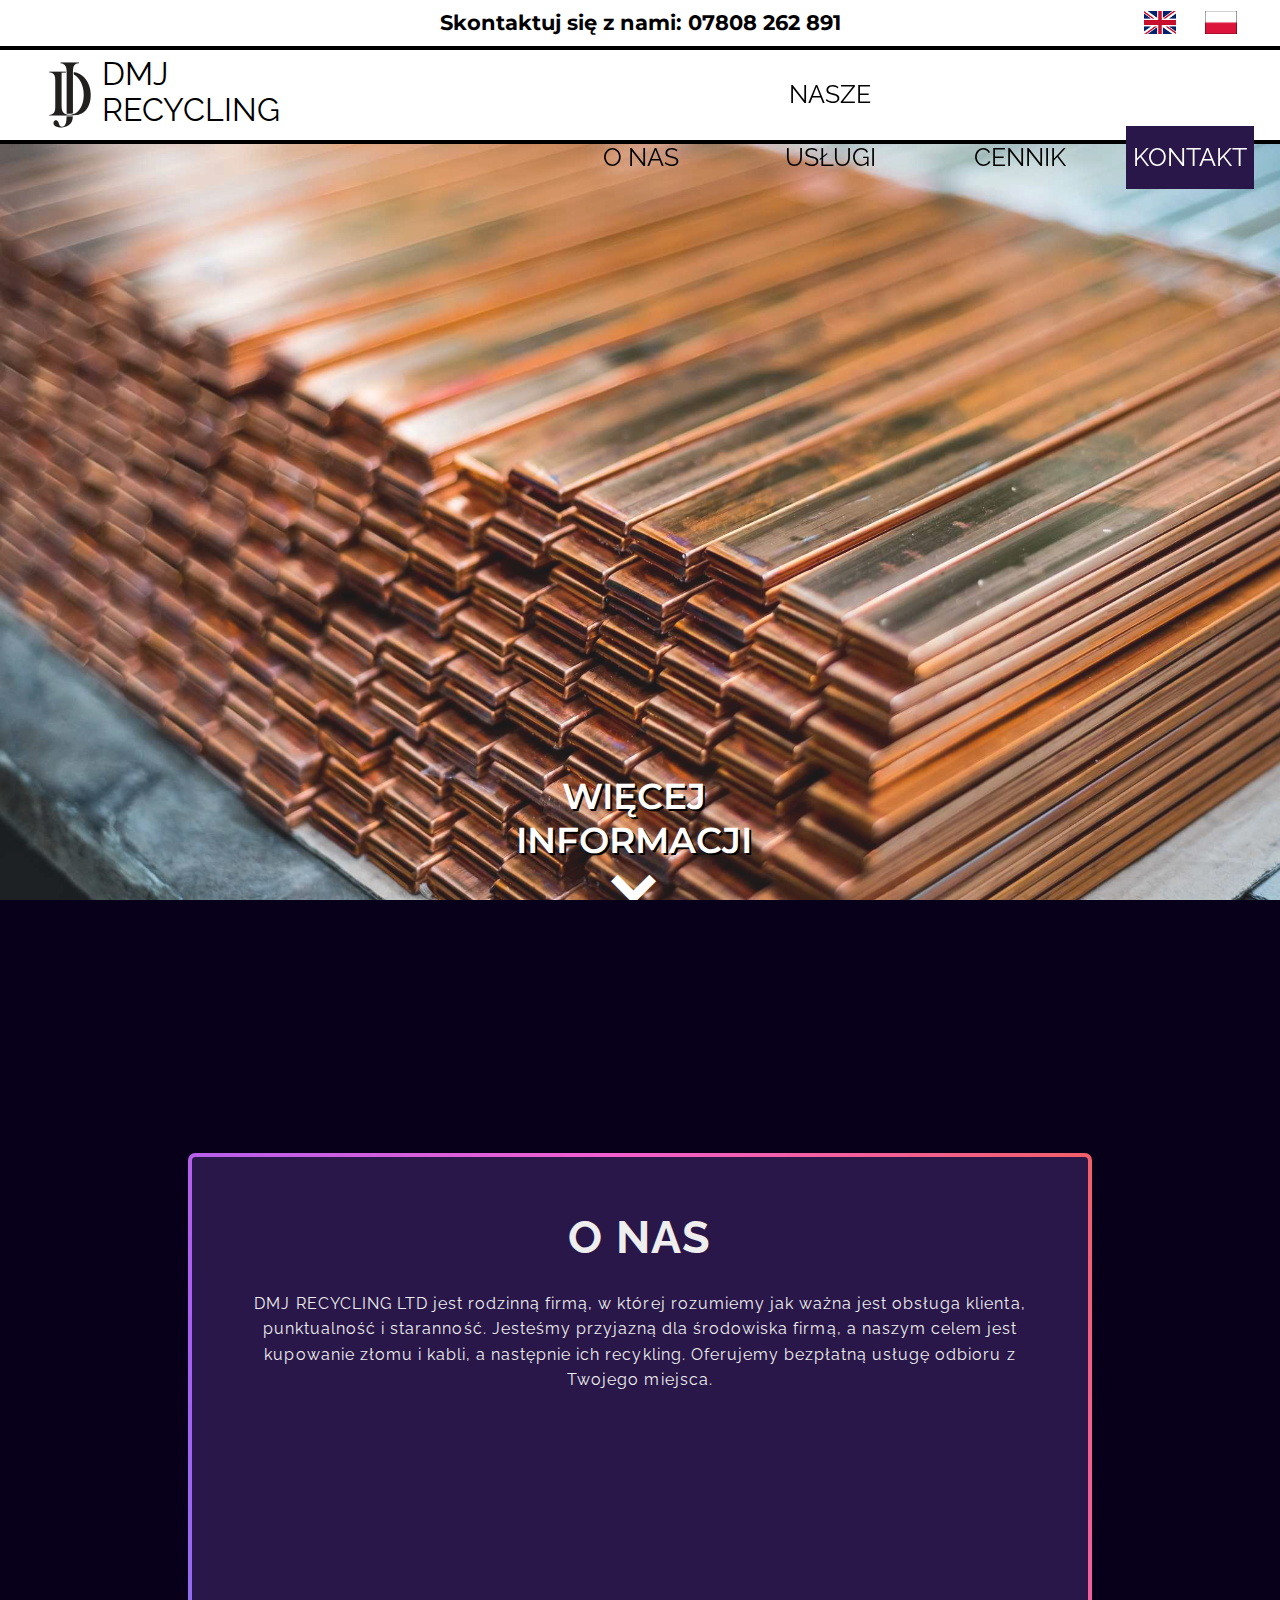
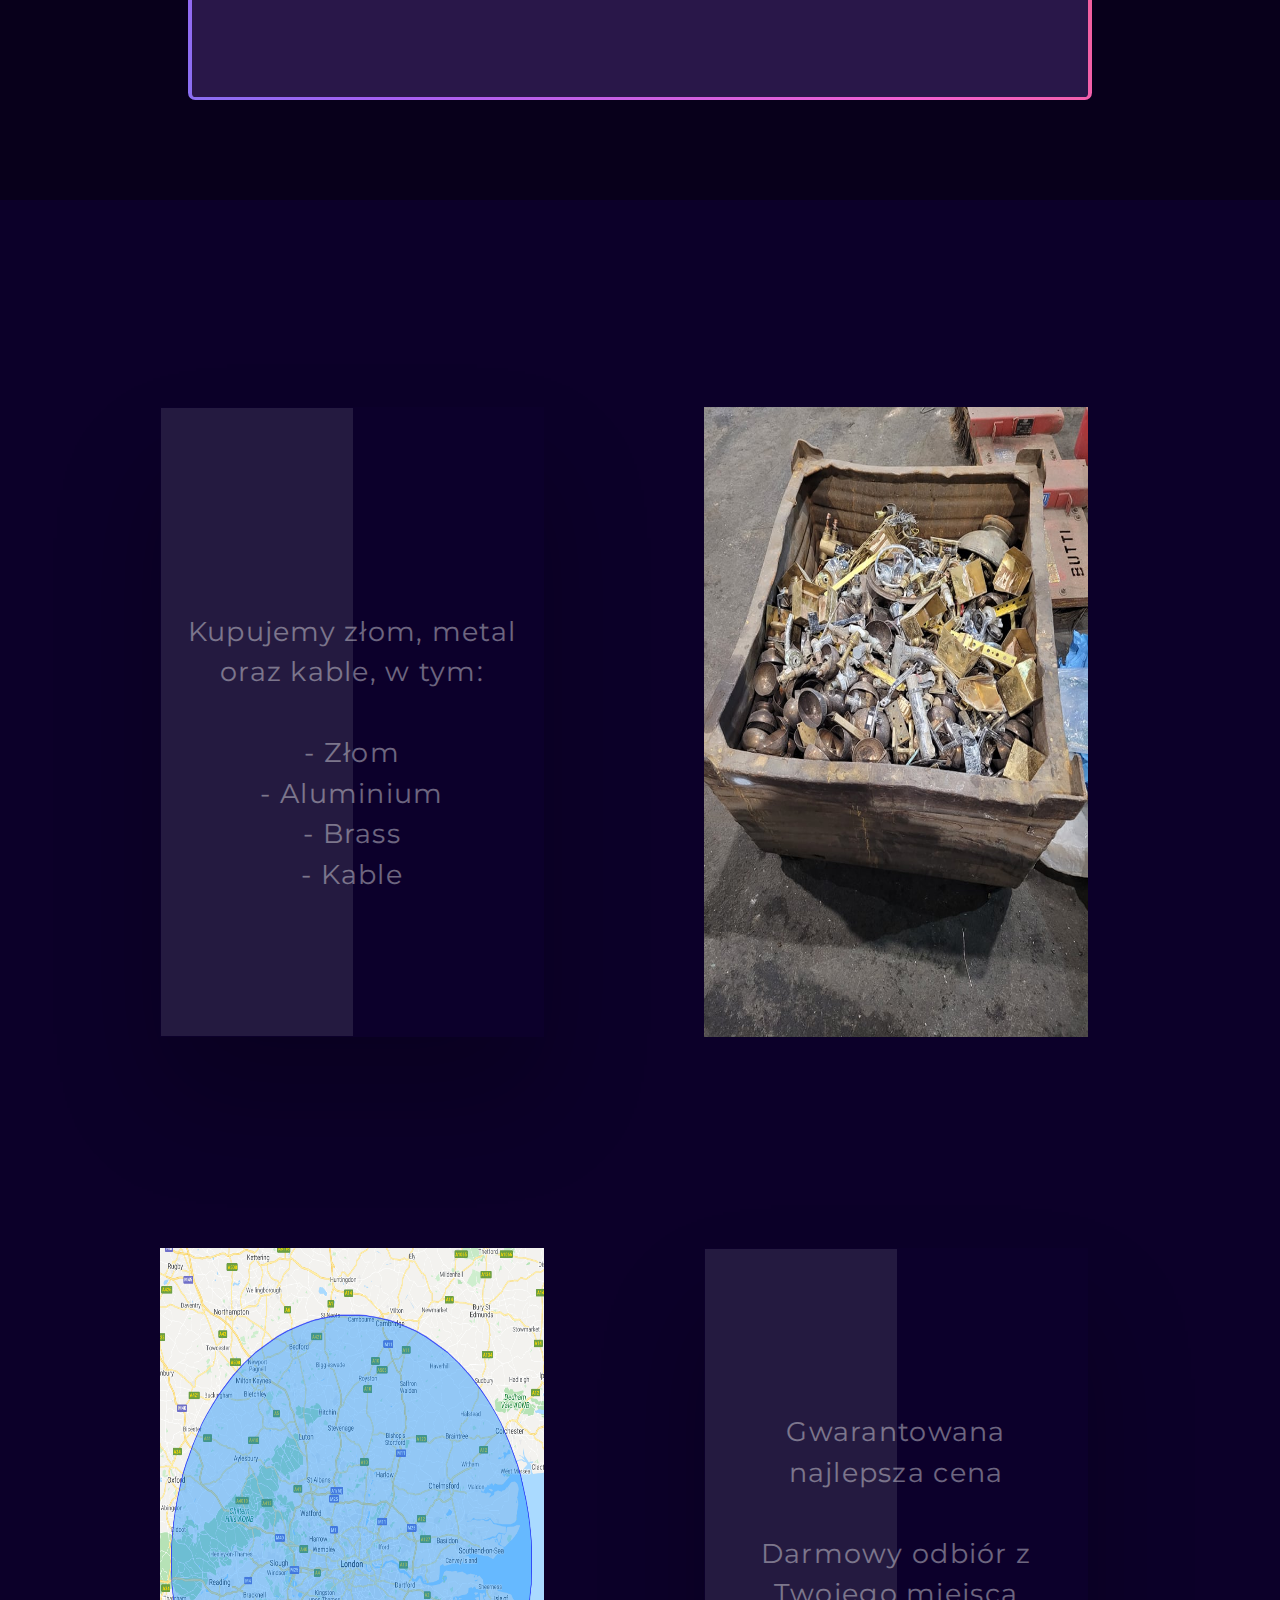
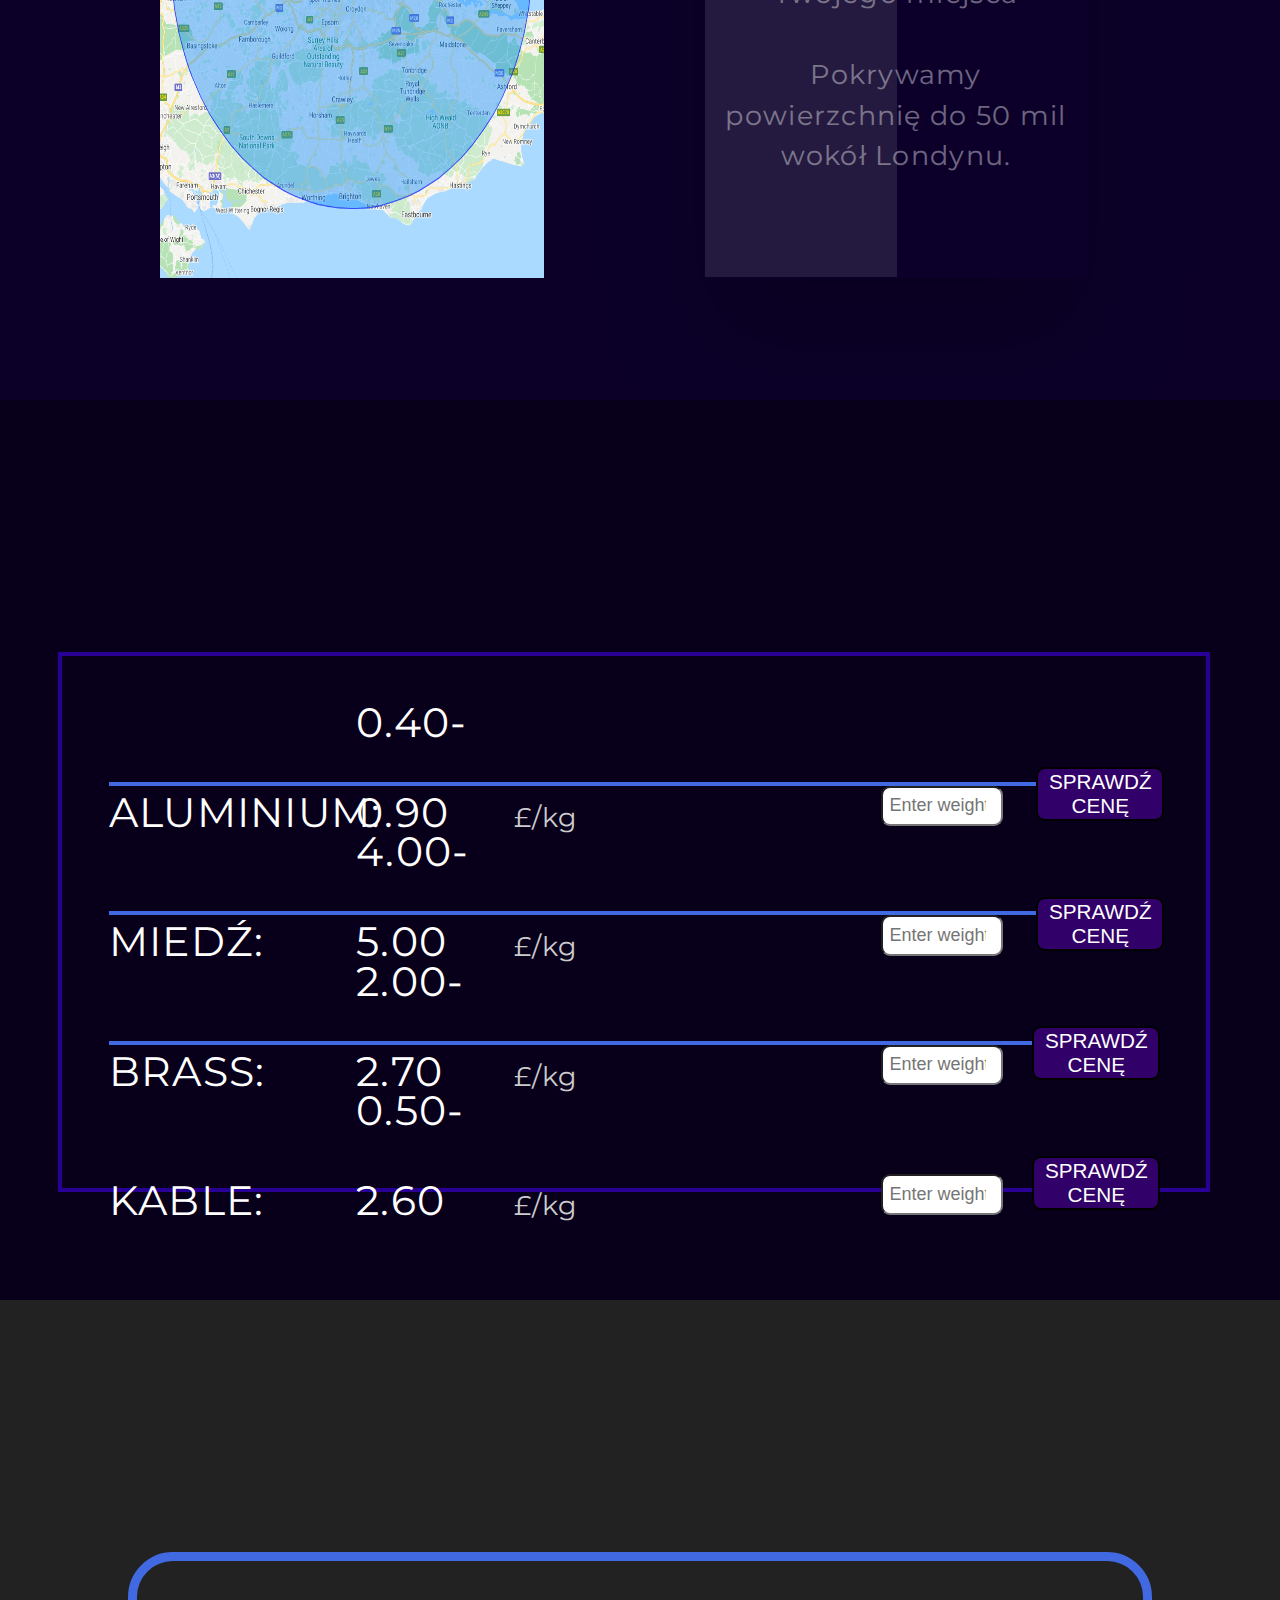
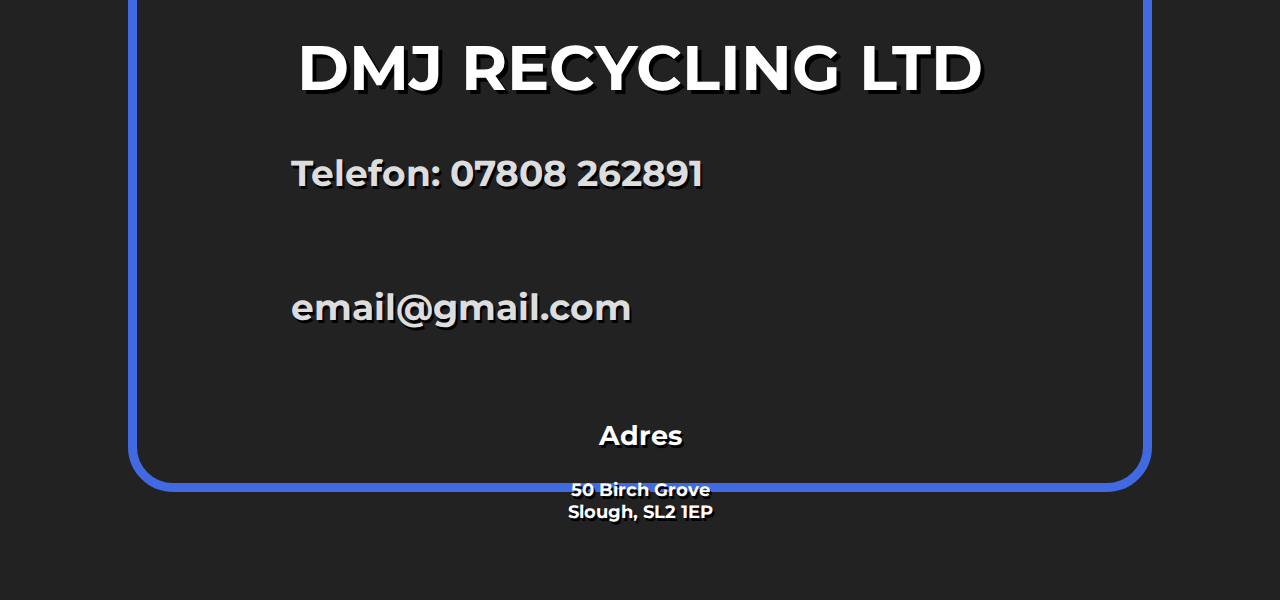
==== polish.html @ 388f0ccb "123" ====
<!DOCTYPE html>
<html lang="pl" dir="ltr">
  <head>
    <meta charset="utf-8">
    <meta content="width=device-width, initial-scale=1" name="viewport" />
    <title>DJ Scrap Metal</title>
    <link rel="stylesheet" href="css/fontello.css">
    <link rel="stylesheet" href="css/borderanimation.css">
    <link rel="stylesheet" href="css/cards.css">
    <link rel="stylesheet" href="css/navmobile.css">
    <link rel="stylesheet" href="css/style.css">
    <link rel="stylesheet" href="css/media.css">
    <link rel="preconnect" href="https://fonts.googleapis.com">
    <link rel="preconnect" href="https://fonts.gstatic.com" crossorigin>
    <link href="https://fonts.googleapis.com/css2?family=Montserrat:wght@400;500;600;700&family=Raleway:wght@600&display=swap" rel="stylesheet">
  </head>
  <body>
    <div class="bgDiv">
      <img src="img/miedz.jpg" alt="scrap">
    </div>

    <section>
      <div class="contactTop">
        <h2>
          <a href="tel:+4407808262891">Skontaktuj się z nami: 07808 262 891</a>
        </h2>
        <div class="languages">
          <img src="img/english.png" alt="english language" onclick="englishLanguage()">
          <img src="img/polish.png" alt="polish language" onclick="polishLanguage()">
        </div>
      </div>
    </section>

    <nav>
      <div class="logo" onclick="startScroll()">
        <div class="logoImage">
          <img src="img/logo.png" alt="DJ">
        </div>
        <div class="logoText logoText1">DMJ</div>
        <div class="logoText logoText2">Recycling</div>
      </div>

      <div class="navDivs">
        <div class="aboutCompanyNav" onclick="aboutCompanyScroll()">
          O nas
        </div>
        <div class="ourServicesNav" onclick="ourServicesScroll()">
          Nasze usługi
        </div>
        <div class="priceListNav" onclick="priceListScroll()">
          Cennik
        </div>
        <div class="contactNav" onclick="contactScroll()">
          Kontakt
        </div>
      </div>
    </nav>

    <div class="nav-mobile">
      <div class="logo" onclick="startScrollMobile()">
        <div class="logoImage">
          <img src="img/logo.png" alt="DJ">
        </div>
        <div class="logoText logoText1">DMJ</div>
        <div class="logoText logoText2">Recycling</div>
      </div>
      <div class="hamburger">
        <div class="bar1"></div>
        <div class="bar2"></div>
        <div class="bar3"></div>
      </div>
      <div class="menu">
        <div class="aboutCompanyMobileNav" onclick="aboutCompanyScrollMobile()">
          O nas
        </div>
        <div class="ourServicesMobileNav" onclick="ourServicesScrollMobile()">
          Nasze usługi
        </div>
        <div class="priceListMobileNav" onclick="priceListScrollMobile()">
          Cennik
        </div>
        <div class="contactMobileNav" onclick="contactScrollMobile()">
          Kontakt
        </div>
      </div>
    </div>

    <main>
      <div class="mainTitle">
        <h1>
        <div class="titleLine">
          Kupujemy
        </div>
        <div class="titleLine">
          Złom, metal <span class="spanMainTitle">ORAZ</span> kable
        </div>
        </h1>
      </div>

      <div class="moreInfo" onclick="aboutCompanyScroll()">
        <div class="moreInfoText">
          Więcej informacji
        </div>
        <i class="icon-down-open"></i>
      </div>
    </main>

    <section class="aboutCompanySection">
      <div class="gradient-border">
        <h1>O nas</h1>
        <p>DMJ RECYCLING LTD jest rodzinną firmą, w której rozumiemy jak ważna jest obsługa klienta, punktualność i staranność. Jesteśmy przyjazną dla środowiska firmą, a naszym celem jest kupowanie złomu i kabli, a następnie ich recykling. Oferujemy bezpłatną usługę odbioru z Twojego miejsca.</p>
      </div>
    </section>

    <section class="ourServicesSection">
      <div class="ourServicesBlockSection">
        <div class="ourServicesCard ourServicesFirstCard">
          <span></span>
          <span></span>
          <span></span>
          <span></span>
          <div class="cardContent">
            <p>Kupujemy złom, metal oraz kable, w tym:</br></br>
              -	Złom</br>
              -	Aluminium</br>
              -	Brass</br>
              -	Kable</p>
          </div>
        </div>
        <div class="ourServicesImage ourServicesFirstImage">
          <img src="img/scrap.jpg" alt="scrap">
        </div>
      </div>
      <div class="ourServicesBlockSection">
        <div class="ourServicesCard ourServicesSecondCard">
          <span></span>
          <span></span>
          <span></span>
          <span></span>
          <div class="cardContent">
            <p>Gwarantowana najlepsza cena</br></br>
              Darmowy odbiór z Twojego miejsca</br></br>
              Pokrywamy powierzchnię do 50 mil wokół Londynu.</p>
          </div>
        </div>
        <div class="ourServicesImage ourServicesSecondImage">
          <img src="img/london_map.png" alt="scrap">
        </div>
      </div>
    </section>

    <section class="priceListSection">
      <div class="priceListDiv">
        <div class="aluminiumDiv priceListDivXD">
          <span class="spanName">Aluminium:</span>
          <span class="spanPriceFirst">0.40-0.90</span>
          <span class="spanPriceSecond">£/kg</span>
          <span class="aluminiumPrice"></span>
          <input type="number" class="aluminiumInput" placeholder="Enter weight (kgs)">
          <span class="aluminiumPrice"></span>
          <button type="button" class="aluminiumSubmitPriceBtn" onclick= "aluminiumSubmitPrice()">Sprawdź cenę</button>
        </div>
        <div class="copperDiv priceListDivXD">
          <span class="spanName">Miedź:</span>
          <span class="spanPriceFirst">4.00-5.00</span>
          <span class="spanPriceSecond">£/kg</span>
          <span class="copperPrice"></span>
          <input type="number" class="copperInput" placeholder="Enter weight (kgs)">
          <span class="copperPrice"></span>
          <button type="button" class="copperSubmitPriceButton" onclick= "copperSubmitPrice()">Sprawdź cenę</button>
        </div>
        <div class="brassDiv priceListDivXD">
          <span class="spanName">Brass:</span>
          <span class="spanPriceFirst">2.00-2.70</span>
          <span class="spanPriceSecond">£/kg</span>
          <span class="brassPrice"></span>
          <input type="number" class="brassInput" placeholder="Enter weight (kgs)">
          <button type="button" class="brassSubmitPriceBtn" onclick= "brassSubmitPrice()">Sprawdź cenę</button>
        </div>
        <div class="cablesDiv priceListDivXD">
          <span class="spanName">Kable:</span>
          <span class="spanPriceFirst">0.50-2.60</span>
          <span class="spanPriceSecond">£/kg</span>
          <span class="cablesPrice"></span>
          <input type="number" class="cablesInput" placeholder="Enter weight (kgs)">
          <button type="button" class="cablesSubmitPriceBtn" onclick= "cablesSubmitPrice()">Sprawdź cenę</button>
        </div>
      </div>
    </section>

    <section class="contactSection">
      <div class="contactText">
        <h1>DMJ RECYCLING LTD</h1>
        <h2 class="mobile">Telefon: <span>07808 262891</span></h2>
        <h2 class="email">email@gmail.com</h2>
        <div class="address">
          <h3><span style="display: inline-block; text-align: center; font-size: 3vh; margin-bottom: 3vh;">Adres</span></br>
          50 Birch Grove</br>
          Slough, SL2 1EP</h3>
        </div>
      </div>
    </section>
    <script src="https://code.jquery.com/jquery-3.6.0.min.js" charset="utf-8"></script>
    <script src="js/main.js" charset="utf-8"></script>
  </body>
</html>
---- css/fontello.css ----
@font-face {
  font-family: 'fontello';
  src: url('../font/fontello.eot?52890987');
  src: url('../font/fontello.eot?52890987#iefix') format('embedded-opentype'),
       url('../font/fontello.woff2?52890987') format('woff2'),
       url('../font/fontello.woff?52890987') format('woff'),
       url('../font/fontello.ttf?52890987') format('truetype'),
       url('../font/fontello.svg?52890987#fontello') format('svg');
  font-weight: normal;
  font-style: normal;
}
/* Chrome hack: SVG is rendered more smooth in Windozze. 100% magic, uncomment if you need it. */
/* Note, that will break hinting! In other OS-es font will be not as sharp as it could be */
/*
@media screen and (-webkit-min-device-pixel-ratio:0) {
  @font-face {
    font-family: 'fontello';
    src: url('../font/fontello.svg?52890987#fontello') format('svg');
  }
}
*/
[class^="icon-"]:before, [class*=" icon-"]:before {
  font-family: "fontello";
  font-style: normal;
  font-weight: normal;
  speak: never;

  display: inline-block;
  text-decoration: inherit;
  width: 1em;
  margin-right: .2em;
  text-align: center;
  /* opacity: .8; */

  /* For safety - reset parent styles, that can break glyph codes*/
  font-variant: normal;
  text-transform: none;

  /* fix buttons height, for twitter bootstrap */
  line-height: 1em;

  /* Animation center compensation - margins should be symmetric */
  /* remove if not needed */
  margin-left: .2em;

  /* you can be more comfortable with increased icons size */
  /* font-size: 120%; */

  /* Font smoothing. That was taken from TWBS */
  -webkit-font-smoothing: antialiased;
  -moz-osx-font-smoothing: grayscale;

  /* Uncomment for 3D effect */
  /* text-shadow: 1px 1px 1px rgba(127, 127, 127, 0.3); */
}

.icon-down-open:before { content: '\e800'; color: white; font-size: 5vh;} /* '' */
.icon-menu:before { content: '\f0c9'; color: black; font-size: 6.5vh;} /* '' */
---- css/borderanimation.css ----
.gradient-border {
	 --border-width: 0.4vh;
   position: relative;
	 width: 70vw;
	 height: 60vh;
   margin-left: 15vw;
   margin-top: 28.5vh;
   background-color: #291749;
	 border-radius: var(--border-width);
}
.gradient-border::after {
   position: absolute;
	 content: "";
	 top: calc(-1 * var(--border-width));
	 left: calc(-1 * var(--border-width));
	 z-index: -1;
	 width: calc(100% + var(--border-width) * 2);
	 height: calc(100% + var(--border-width) * 2);
	 background: linear-gradient(60deg, #5f86f2, #a65ff2, #f25fd0, #f25f61, #f2cb5f, #abf25f, #5ff281, #5ff2f0);
	 background-size: 300% 300%;
	 background-position: 0 50%;
   background-color: #291749;
	 border-radius: calc(2 * var(--border-width));
	 animation: moveGradient 4s alternate infinite;
}
@keyframes moveGradient {
	 50% {
		 background-position: 100% 50%;
	}
}
---- css/cards.css ----
section.ourServicesSection .ourServicesCard {
  position: relative;
  width: 30vw;
  height: 70vh;
  background-color: #0c002b;
  display: flex;
  justify-content: center;
  align-items: center;
  box-shadow: 0 5vw 8vw rgba(0, 0, 0, 0.2);
  overflow: hidden;
}

section.ourServicesSection .ourServicesBlockSection {
  margin-top: 23vh;
  margin-left: 12.5vw;
}

section.ourServicesSection .ourServicesBlockSection .ourServicesFirstCard {
  float: left;
  margin-right: 12.5vw;
}

section.ourServicesSection .ourServicesBlockSection .ourServicesSecondCard {
  position: absolute;
  right: 15vw;
}

section.ourServicesSection .ourServicesBlockSection .ourServicesImage img {
  width: 30vw;
  height: 70vh;
}

section.ourServicesSection .ourServicesCard::before {
  content: "";
  position: absolute;
  top: 0.1vw;
  left: 0.1vw;
  bottom: 0.1vw;
  width: 50%;
  background-color: rgba(255, 255, 255, 0.1);
  pointer-events: none;
}

section.ourServicesSection .ourServicesCard .cardContent {
  padding: 0.15vw;
  text-align: center;
}

section.ourServicesSection .ourServicesCard .cardContent p {
  position: relative;
  padding: 7vh 1vw 0 1vw;
  font-size: 3vh;
  color: white;
  z-index: 2;
  opacity: 0.4;
  letter-spacing: 0.1vw;
  transition: 0.5s;
  line-height: 1.5;
}

section.ourServicesSection .ourServicesBlockSection:hover .ourServicesCard .cardContent p {
  opacity: 0.8;
}

section.ourServicesSection .ourServicesCard span {
  opacity: 0;
  transition: 0.5s;
}

section.ourServicesSection .ourServicesBlockSection:hover .ourServicesCard span {
  opacity: 1;
  transition: 0.5s;
}

section.ourServicesSection .ourServicesCard span:nth-child(1) {
  position: absolute;
  top: 0;
  left: 0;
  width: 100%;
  background: linear-gradient(to right, transparent, #1779ff);
  animation: animate1 3s linear infinite;
}

@keyframes animate1 {
  0% {
    transform: translateX(-100%);
  }

  100% {
    transform: translateX(100%);
  }
}

section.ourServicesSection .ourServicesCard span:nth-child(2) {
  position: absolute;
  top: 0;
  right: 0;
  height: 100%;
  background: linear-gradient(to bottom, transparent, #1779ff);
  animation: animate2 3s linear infinite;
  animation-delay: 1s;
}

@keyframes animate2 {
  0% {
    transform: translateY(-100%);
  }

  100% {
    transform: translateY(100%);
  }
}

section.ourServicesSection .ourServicesCard span:nth-child(3) {
  position: absolute;
  bottom: 0;
  left: 0;
  width: 100%;
  background: linear-gradient(to left, transparent, #1779ff);
  animation: animate3 3s linear infinite;
}

@keyframes animate3 {
  0% {
    transform: translateX(100%);
  }

  100% {
    transform: translateX(-100%);
  }
}

section.ourServicesSection .ourServicesCard span:nth-child(4) {
  position: absolute;
  top: 0;
  left: 0;
  height: 100%;
  background: linear-gradient(to top, transparent, #1779ff);
  animation: animate4 3s linear infinite;
  animation-delay: 1s;
}

@keyframes animate4 {
  0% {
    transform: translateY(100%);
  }

  100% {
    transform: translateY(-100%);
  }
}
---- css/navmobile.css ----
.nav-mobile {
  position: fixed;
  top: 0;
  left: 0;
  width: 100vw;
  height: 10vh;
  background-color: white;
  border-top: 0.5vh solid black;
  border-bottom: 0.5vh solid black;
  z-index: 97;
}

.nav-mobile .logo {
  width: 50vw;
  height: 10vh;
  margin-left: 3vw;
}

.nav-mobile .logo:hover {
  cursor: pointer;
  color: #291749;
  transition: 0.3s;
}

.nav-mobile .logoImage {
  margin-top: 1vh;
  float: left;
}

.nav-mobile .logoImage img {
  width: 15vw;
  height: 7vh;
}

.nav-mobile .logoText {
  padding-top: 1vh;
  width: 50vw;
  font-size: 4vh;
  line-height: 3vh;
}

nav .logoText1 {
  margin-left: 5vw;
}

nav .logoText2 {
  float: left;
}

.nav-mobile .menu {
  display: none;
  position: absolute;
  top: 0;
  right: 0;
  width: 70vw;
  height: 100vh;
  background-color: #12002e;
  color: #eee;
  z-index: 98;
}

.nav-mobile .menu div {
  width: 60vw;
  height: 6vh;
  margin: 4vh auto;
  text-align: center;
  font-size: 3.5vh;
  line-height: 5.2vh;
}

.nav-mobile .menu div:nth-child(1) {
  margin-top: 26vh;
}

.nav-mobile .hamburger {
  position: absolute;
  left: 76vw;
  top: 0;
  padding-top: 1.5vh;
  width: 24vw;
  height: 9vh;
  border-left: 0.5vh solid black;
  z-index: 99;
}

.nav-mobile .bar1, .bar2, .bar3 {
  width: 12vw;
  height: 0.8vh;
  background-color: #333;
  margin: 0.8vh auto;
  border-radius: 5vh;
  transition: 0.4s;
  z-index: 99;
}

.nav-mobile .open .bar1 {
  -webkit-transform: rotate(-45deg) translate(-1.6vh, 0.7vh);
  transform: rotate(-45deg) translate(-1.6vh, 0.7vh);
}

.nav-mobile .open .bar2 {opacity: 0;}

.nav-mobile .open .bar3 {
  -webkit-transform: rotate(45deg) translate(-1.6vh, -0.7vh);
  transform: rotate(45deg) translate(-1.6vh, -0.7vh);
}
---- css/style.css ----
* {
  margin: 0;
  padding: 0;
  box-sizing: border-box;
}

input:focus {
  outline: none;
}

body {
  font-family: 'Montserrat', sans-serif;
  overflow-x: hidden;
}

.bgDiv img {
  width: 100vw;
  height: 100vh;
  background-color: transparent;
  opacity: 0.9;
}

.contactTop {
  position: fixed;
  top: 0;
  left: 0;
  width: 100vw;
  height: 5.5vh;
  background-color: white;
  text-align: center;
  border-bottom: 0.5vh solid black;
  z-index: 99;
}

.contactTop a {
  text-decoration: none;
  color: black;
  font-size: 2.3vh;
  line-height: 5vh;
}

.contactTop a:hover {
  color: #291749;
  transition: 0.3s;
}

.contactTop .languages {
  position: fixed;
  top: 0;
  right: 0;
  width: 12vw;
  height: 5vh;
  margin-top: 1.25vh;
}

.contactTop .languages img {
  width: 2.5vw;
  height: 2.5vh;
  margin-right: 2vw;
  cursor: pointer;
}

nav {
  position: fixed;
  top: 5.5vh;
  left: 0;
  width: 100vw;
  height: 10.5vh;
  background-color: white;
  font-family: 'Raleway', sans-serif;
  border-bottom: 0.5vh solid black;
  z-index: 99;
}

nav .logo {
  margin-left: 3vw;
}

nav .logo:hover {
  cursor: pointer;
  color: #291749;
  transition: 0.3s;
}

nav .logoImage {
  margin-top: 1vh;
  float: left;
}

nav .logoImage img {
  width: 5vw;
  height: 8vh;
}

nav .logoText {
  width: 20vw;
  font-size: 3.5vh;
  line-height: 4vh;
  text-transform: uppercase;
}

nav .logoText1 {
  margin-left: 3vw;
  padding-top: 0.5vw;
}

nav .logoText2 {
  float: left;
}

nav .navDivs {
  position: fixed;
  top: 5.5vh;
  right: 0;
  z-index: 99;
}

nav .navDivs div {
  margin-top: 1.5vh;
  display: inline-block;
  height: 7vh;
  margin-right: 2vw;
  text-align: center;
  color: black;
  text-transform: uppercase;
  font-size: 2.8vh;
  line-height: 7vh;
}

nav .navDivs div:hover {
  background-color: #291749;
  color: white;
  cursor: pointer;
  transition: 0.5s;
}

nav .aboutCompanyNav {
  width: 12vw;
  margin-left: 23vw;
}

nav .ourServicesNav {
  width: 13vw;
}

nav .priceListNav {
  width: 12vw;
}

nav .navDivs div:nth-child(4) {
  width: 10vw;
  background-color: #291749;
  color: white;
}

nav .navDivs div:nth-child(4):hover {
  background-color: #9350eb;
  color: black;
  transition: 0.5s;
}

main .mainTitle {
  position: absolute;
  z-index: 1;
}

main .mainTitle h1 {
  font-weight: 700;
  text-align: center;
  text-transform: uppercase;
  color: white;
  font-size: 9vh;
  line-height: 11vh;
  letter-spacing: 0.15vw;
  text-shadow: 0.25vw 0.25vw black;
}

main .moreInfo {
  position: absolute;
  top: 86vh;
  left: 37vw;
  width: 25vw;
  height: 14vh;
  text-align: center;
}

main .moreInfo:hover {
  cursor: pointer;
  opacity: 0.7;
  transition: 0.3s;
}

main .moreInfo .moreInfoText {
  padding-bottom: 0.5vh;
  color: white;
  text-transform: uppercase;
  font-size: 4vh;
  font-weight: 600;
  text-shadow: 0.15vw 0.15vw black;
}

section.aboutCompanySection {
  position: absolute;
  top: 100vh;
  left: 0;
  width: 100vw;
  height: 100vh;
  background-color: #08001b;
  color: #eee;
  z-index: 1;
}

section.aboutCompanySection h1 {
  font-family: 'Raleway', sans-serif;
  font-size: 5vh;
  letter-spacing: 0.1vw;
  text-align: center;
  text-transform: uppercase;
  padding-top: 6vh;
}

section.aboutCompanySection p {
  display: flex;
  justify-content: center;
  align-items: center;
  font-family: 'Raleway', sans-serif;
  line-height: 1.6;
  letter-spacing: 0.08vw;
  text-align: center;
  padding: 3vh 4.5vw;
}

section.ourServicesSection {
  position: absolute;
  top: 200vh;
  left: 0;
  width: 100vw;
  height: 200vh;
  background-color: #0c0029;
  z-index: 1;
}

section.priceListSection {
  position: absolute;
  top: 400vh;
  left: 0;
  width: 100vw;
  height: 100vh;
  background-color: #08001b;
  color: white;
  z-index: 1;
}

section.priceListSection .priceListDiv {
  width: 90vw;
  height: 60vh;
  margin-top: 28vh;
  margin-left: 4.5vw;
  z-index: 2;
  border: 0.5vh solid #280096;
}

section.priceListSection .priceListDiv .priceListDivXD {
  width: 82vw;
  height: 12vh;
  margin: 2.4vh auto;
  line-height: 10vh;
  border-bottom: 0.5vh solid royalblue;
}

section.priceListSection .priceListDiv .cablesDiv {
  border: none;
}

section.priceListSection .priceListDiv span {
  display: inline-block;
}

section.priceListSection .priceListDiv .spanName {
  width: 19vw;
  font-size: 4.5vh;
  text-transform: uppercase;
  letter-spacing: 0.1vw;
}

section.priceListSection .priceListDiv .spanPriceFirst {
  width: 12vw;
  font-size: 4.5vh;
  letter-spacing: 0.1vw;
}

section.priceListSection .priceListDiv .spanPriceSecond {
  font-size: 3vh;
  color: #ccc;
  letter-spacing: 0.1vw;
}

section.priceListSection .priceListDiv span:nth-child(4) {
  position: relative;
  left: 6vw;
  width: 15vw;
  height: 6vh;
  color: white;
  font-size: 4vh;
  text-align: center;
  letter-spacing: 0.1vw;
}

section.priceListSection .priceListDiv input {
  position: relative;
  left: 8vw;
  bottom: 1.7vh;
  width: 9.5vw;
  height: 4.5vh;
  padding-left: 0.7vh;
  font-size: 2vh;
  text-align: center;
  border-radius: 1vh;
}

section.priceListSection .priceListDiv button {
  position: relative;
  left: 10vw;
  bottom: 1.5vh;
  width: 10vw;
  height: 6vh;
  background-color: #310069;
  color: white;
  font-size: 2.3vh;
  border: 0.3vh solid black;
  border-radius: 1vh;
  text-transform: uppercase;
  overflow: hidden;
}

section.priceListSection .priceListDiv button:hover {
  background-color: #440091;
  cursor: pointer;
  transition: 0.3s;
}

section.contactSection {
  position: absolute;
  top: 500vh;
  left: 0;
  width: 100vw;
  height: 100vh;
  background-color: #222;
  z-index: 1;
}

section.contactSection .contactText {
  height: 60vh;
  width: 80vw;
  margin: 28vh auto 0 auto;
  padding-top: 7.5vh;
  color: white;
  text-shadow: 0.2vw 0.2vw black;
  text-align: center;
  border: 1vh solid royalblue;
  border-radius: 5vh;
}

section.contactSection .contactText h1 {
  font-size: 7vh;
  margin-bottom: 5vh;
  text-shadow: 0.35vw 0.35vw black;
}

section.contactSection .contactText h2 {
  font-size: 4vh;
  color: #ddd;
  float: left;
  margin-left: 12vw;
  margin-bottom: 10vh;
}

section.contactSection .contactText h3 {
  clear: both;
  font-size: 2vh;
}

section.contactSection .contactText .address h3 {

}
---- css/media.css ----
@media (min-height: 640px) and (orientation: portrait) {
  .contactTop {
    display: none;
  }

  .nav-mobile .logoImage img {
    width: 16vw;
    height: 7vh;
  }

  .nav-mobile .logoText {
    text-transform: uppercase;
    padding-top: 1vh;
    width: 70vw;
    font-size: 3.5vh;
    line-height: 3vh;
  }

  main .titleLine .spanMainTitle {
    display: block;
  }

  nav {
    display: none;
  }

  .nav-mobile {
    display: block;
  }

  main .mainTitle {
    position: absolute;
    top: 30vh;
    left: 5vw;
    width: 90vw;
    z-index: 1;
  }

  main .mainTitle h1 {
    font-size: 8.5vh;
    line-height: 10vh;
    letter-spacing: 0.15vw;
    text-shadow: 0.75vw 0.75vw black;
  }

  main .moreInfo {
    display: none;
  }

  section.aboutCompanySection {
    top: 100vh;
    height: 100vh;
  }

  .gradient-border {
  	 width: 80vw;
  	 height: 80vh;
     margin: 15.25vh auto;
  }

  section.aboutCompanySection h1 {
    font-size: 6vh;
    letter-spacing: 0.75vw;
    padding-top: 6vh;
  }

  section.aboutCompanySection p {
    font-size: 2.5vh;
    line-height: 1.7;
    letter-spacing: 0.1vw;
  }

  section.ourServicesSection {
    height: 400vh;
  }

  section.ourServicesSection .ourServicesBlockSection {
    margin-top: 0;
    margin-left: 12.5vw;
  }

  section.ourServicesSection .ourServicesBlockSection .ourServicesFirstCard {
    float: left;
    margin-top: 23vh;
    margin-right: 12.5vw;
  }

  section.ourServicesSection .ourServicesBlockSection .ourServicesSecondCard {
    right: 12.5vw;
    margin-top: 23vh;
  }

  section.ourServicesSection .ourServicesBlockSection .ourServicesImage img {
    width: 75vw;
    height: 70vh;
    margin-top: 23vh;
  }

  section.ourServicesSection .ourServicesBlockSection .ourServicesSecondImage {
    position: absolute;
    top: 281.5vh;
  }

  section.ourServicesSection .ourServicesCard {
    width: 75vw;
    height: 70vh;
    float: none;
  }

  section.ourServicesSection .ourServicesCard:nth-child(1) {
    margin-left: auto;
    margin-right: auto;
  }

  section.ourServicesSection .ourServicesCard:nth-child(2) {
    margin-left: auto;
    margin-right: auto;
  }

  section.ourServicesSection .ourServicesCard .cardContent p {
    opacity: 0.8;
    font-size: 3.5vh;
    padding: 0 3vw 0 3vw;
  }

  section.ourServicesSection .ourServicesCard .cardContent p {
    opacity: 0.8;
    font-size: 3.5vh;
    padding: 7vh 3vw 0 3vw;
  }

  section.ourServicesSection .ourServicesCard span {
    opacity: 1;
  }

  section.priceListSection {
    top: 600vh;
    height: 100vh;
  }

  section.priceListSection .priceListDiv {
    width: 90vw;
    height: 80vh;
    margin-top: 15vh;
  }

  section.priceListSection .priceListDiv .priceListDivXD {
    width: 82vw;
    height: 18vh;
    line-height: 7vh;
    margin: 2.4vh auto;
    border-bottom: 0.5vh solid royalblue;
  }

  section.priceListSection .priceListDiv .cablesDiv {
    border: none;
  }

  section.priceListSection .priceListDiv .spanName {
    height: 4vh;
    width: 82vw;
    font-size: 3.5vh;
    text-align: center;
  }

  section.priceListSection .priceListDiv .spanPriceFirst {
    width: 34vw;
    margin-left: 20vw;
    line-height: 5vh;
    padding-bottom: 5vh;
    font-size: 3.5vh;
    text-align: center;
  }

  section.priceListSection .priceListDiv .spanPriceSecond {
    font-size: 2vh;
    margin-left: auto;
    margin-right: auto;
  }

  section.priceListSection .priceListDiv span:nth-child(4) {
    display: none;
  }

  section.priceListSection .priceListDiv input {
    display: none;
  }

  section.priceListSection .priceListDiv button {
    display: none;
  }

  section.contactSection {
    top: 700vh;
    height: 100vh;
  }

  section.contactSection .contactText {
    height: 60vh;
    width: 95vw;
    margin: 15vh auto 0 auto;
    text-shadow: 0.5vw 0.5vw black;
    border: none;
  }

  section.contactSection .contactText h1 {
    font-size: 3.7vh;
    margin-bottom: 15vh;
  }

  section.contactSection .contactText h2 {
    width: 85vw;
    text-align: center;
    font-size: 5vh;
    margin-bottom: 4vh;
    margin-left: 5vw;
    color: #ddd;
  }

  section.contactSection .contactText h2.mobile span {
    display: block;
  }

  section.contactSection .contactText h2.email {
    margin-left: 5vw;
    margin-bottom: 15vh;
    font-size: 4vh;
  }

  section.contactSection .contactText h3 {
    clear: both;
    font-size: 2vh;
  }
}

section.ourServicesSection .ourServicesCard span:nth-child(1) {
  height: 0.5vw;
}

section.ourServicesSection .ourServicesCard span:nth-child(2) {
  width: 0.5vw;
}

section.ourServicesSection .ourServicesCard span:nth-child(3) {
  height: 0.5vw;
}

section.ourServicesSection .ourServicesCard span:nth-child(4) {
  width: 0.5vw;
}

@media (min-height: 740px) and (orientation: portrait) {
  .nav-mobile .menu div {
    margin: 6vh auto;
    font-size: 3.3vh;
    line-height: 5.5vh;
  }

  main .mainTitle {
    position: absolute;
    top: 30vh;
    left: 5vw;
    width: 90vw;
    z-index: 1;
  }

  main .mainTitle h1 {
    font-size: 8.5vh;
    line-height: 10vh;
    letter-spacing: 0.15vw;
    text-shadow: 0.75vw 0.75vw black;
  }

  section.aboutCompanySection h1 {
    font-size: 5vh;
    letter-spacing: 0.75vw;
    padding-top: 6vh;
  }

  section.aboutCompanySection p {
    font-size: 2.3vh;
    line-height: 1.7;
    letter-spacing: 0.1vw;
  }

  section.ourServicesSection .ourServicesCard {
    width: 75vw;
    height: 70vh;
    margin-top: 23vh;
    float: none;
  }

  section.ourServicesSection .ourServicesCard .cardContent p {
    opacity: 0.8;
    font-size: 3.5vh;
    padding: 0 3vw 0 3vw;
  }

  section.priceListSection .priceListDiv .spanPriceFirst {
    font-size: 3.2vh;
  }
}

@media (min-width: 1300px) {
  main .titleLine .spanMainTitle {
    display: inline;
  }

  nav {
    display: block;
  }

  .nav-mobile {
    display: none;
  }

  nav .logoText {
    font-size: 3.3vh;
  }

  nav .navDivs div {
    font-size: 2.5vh;
  }

  main .mainTitle {
    top: 40vh;
    left: 14.5vw;
    width: 70vw;
    height: 30vh;
  }

  main .mainMobileBr {
    display: none;
  }

  main .moreInfo {
    display: block;
  }

  section.aboutCompanySection h2 {
    height: 11vh;
  }

  section.aboutCompanySection p {
    height: 49vh;
    font-size: 3.3vh;
  }

  section.ourServicesSection .ourServicesCard .cardContent p {
    font-size: 3.7vh;
  }

  section.ourServicesSection .ourServicesCard span:nth-child(1) {
    height: 0.2vw;
  }

  section.ourServicesSection .ourServicesCard span:nth-child(2) {
    width: 0.2vw;
  }

  section.ourServicesSection .ourServicesCard span:nth-child(3) {
    height: 0.2vw;
  }

  section.ourServicesSection .ourServicesCard span:nth-child(4) {
    width: 0.2vw;
  }
}

@media (min-width: 1600px) {
  .contactTop a {
    font-size: 2.3vh;
  }

  nav .logoText {
    font-size: 3.5vh;
  }

  nav .navDivs div {
    font-size: 2.8vh;
  }

  section.aboutCompanySection p {
    font-size: 3.4vh;
  }

  section.ourServicesSection .ourServicesCard .cardContent p {
    font-size: 4vh;
  }
}

@media (min-width: 2300px) {
  nav .navDivs div {
    font-size: 2.5vh;
  }

  section.aboutCompanySection p {
    font-size: 3.1vh;
  }

  section.ourServicesSection .ourServicesCard .cardContent p {
    font-size: 3.7vh;
  }
}
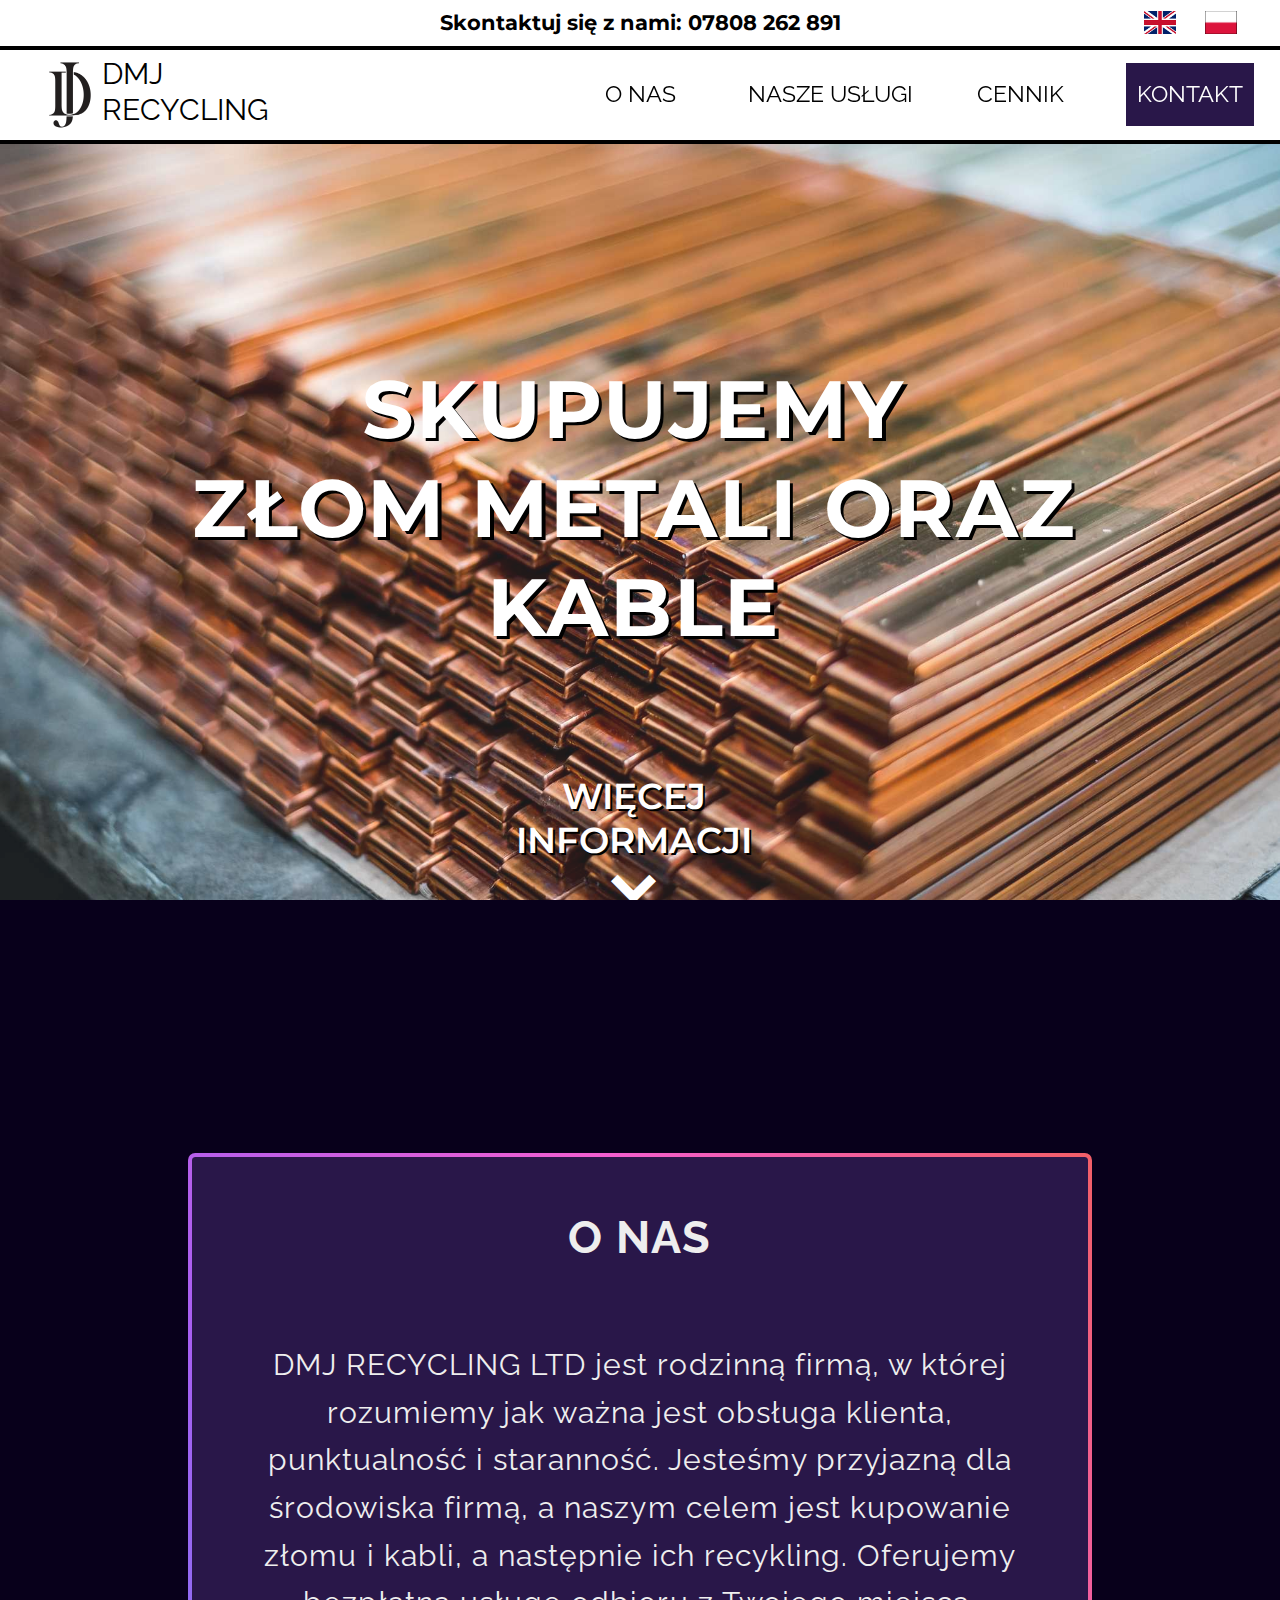
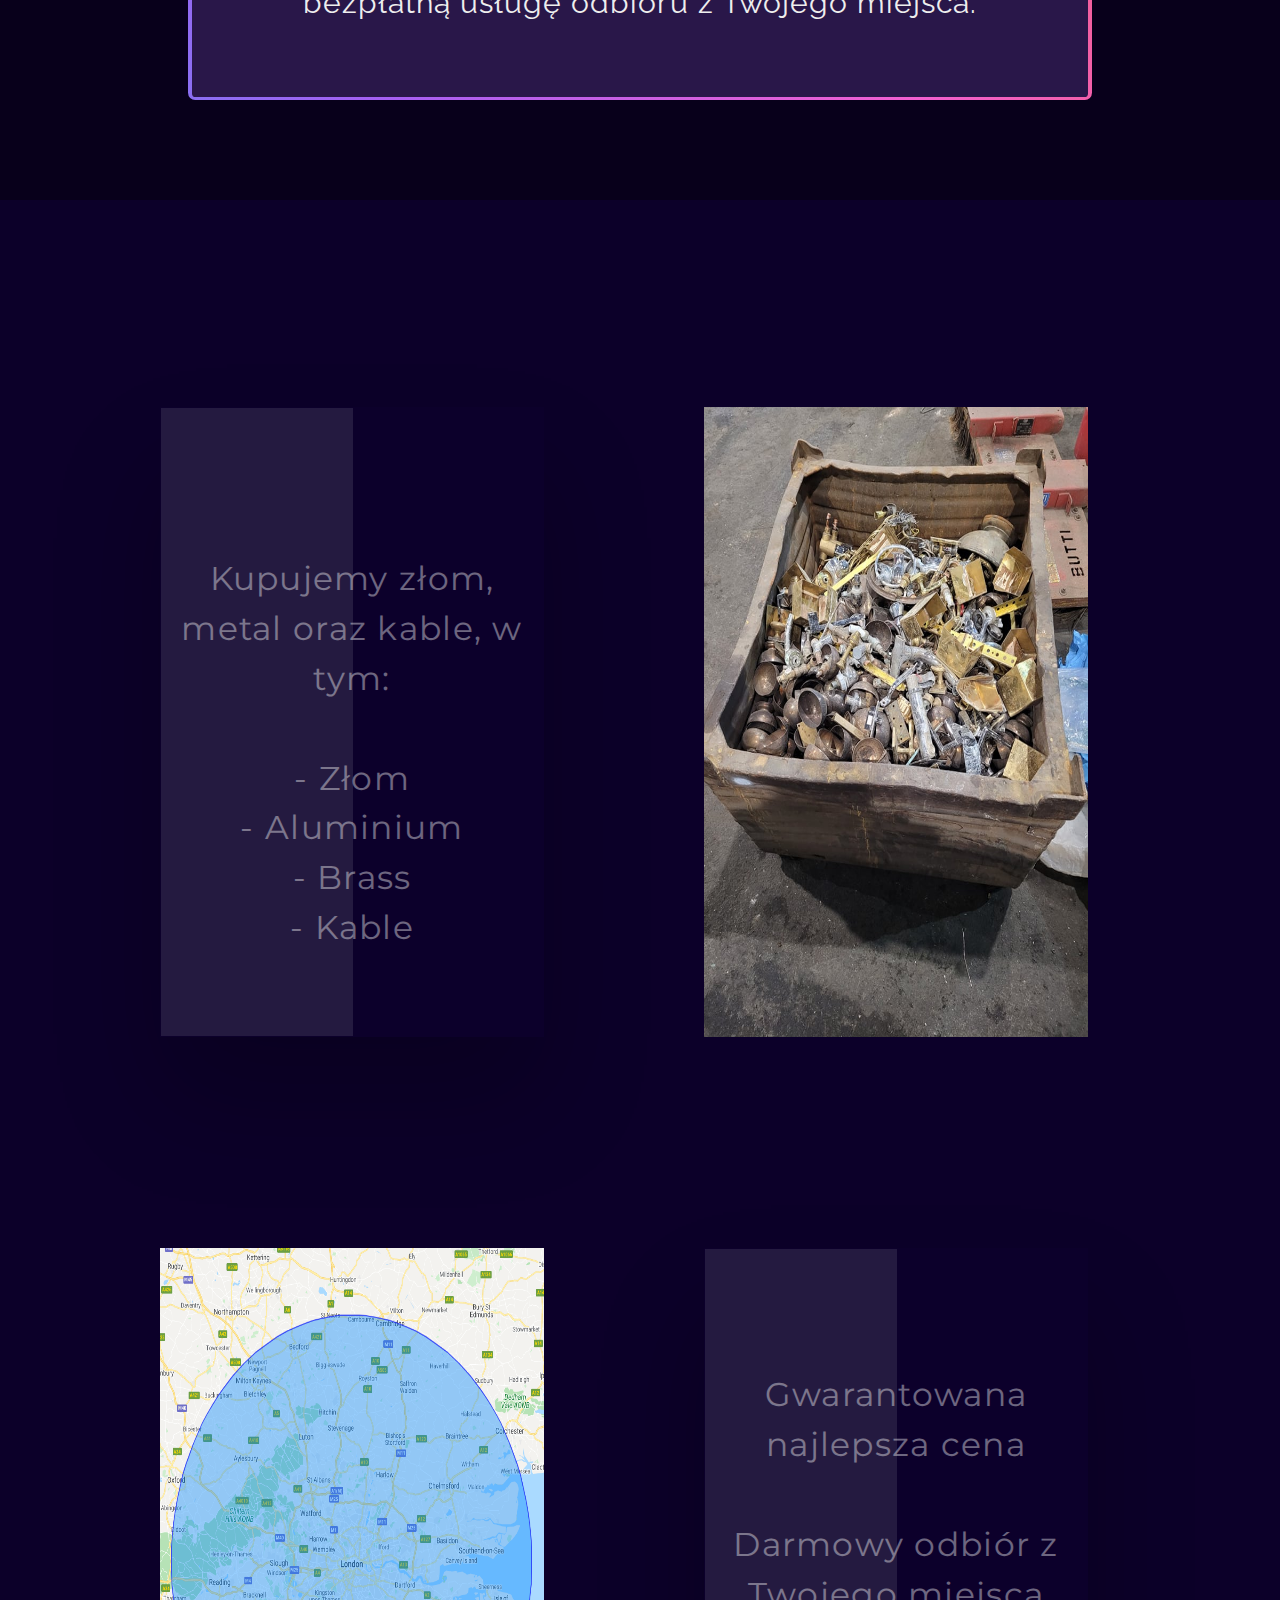
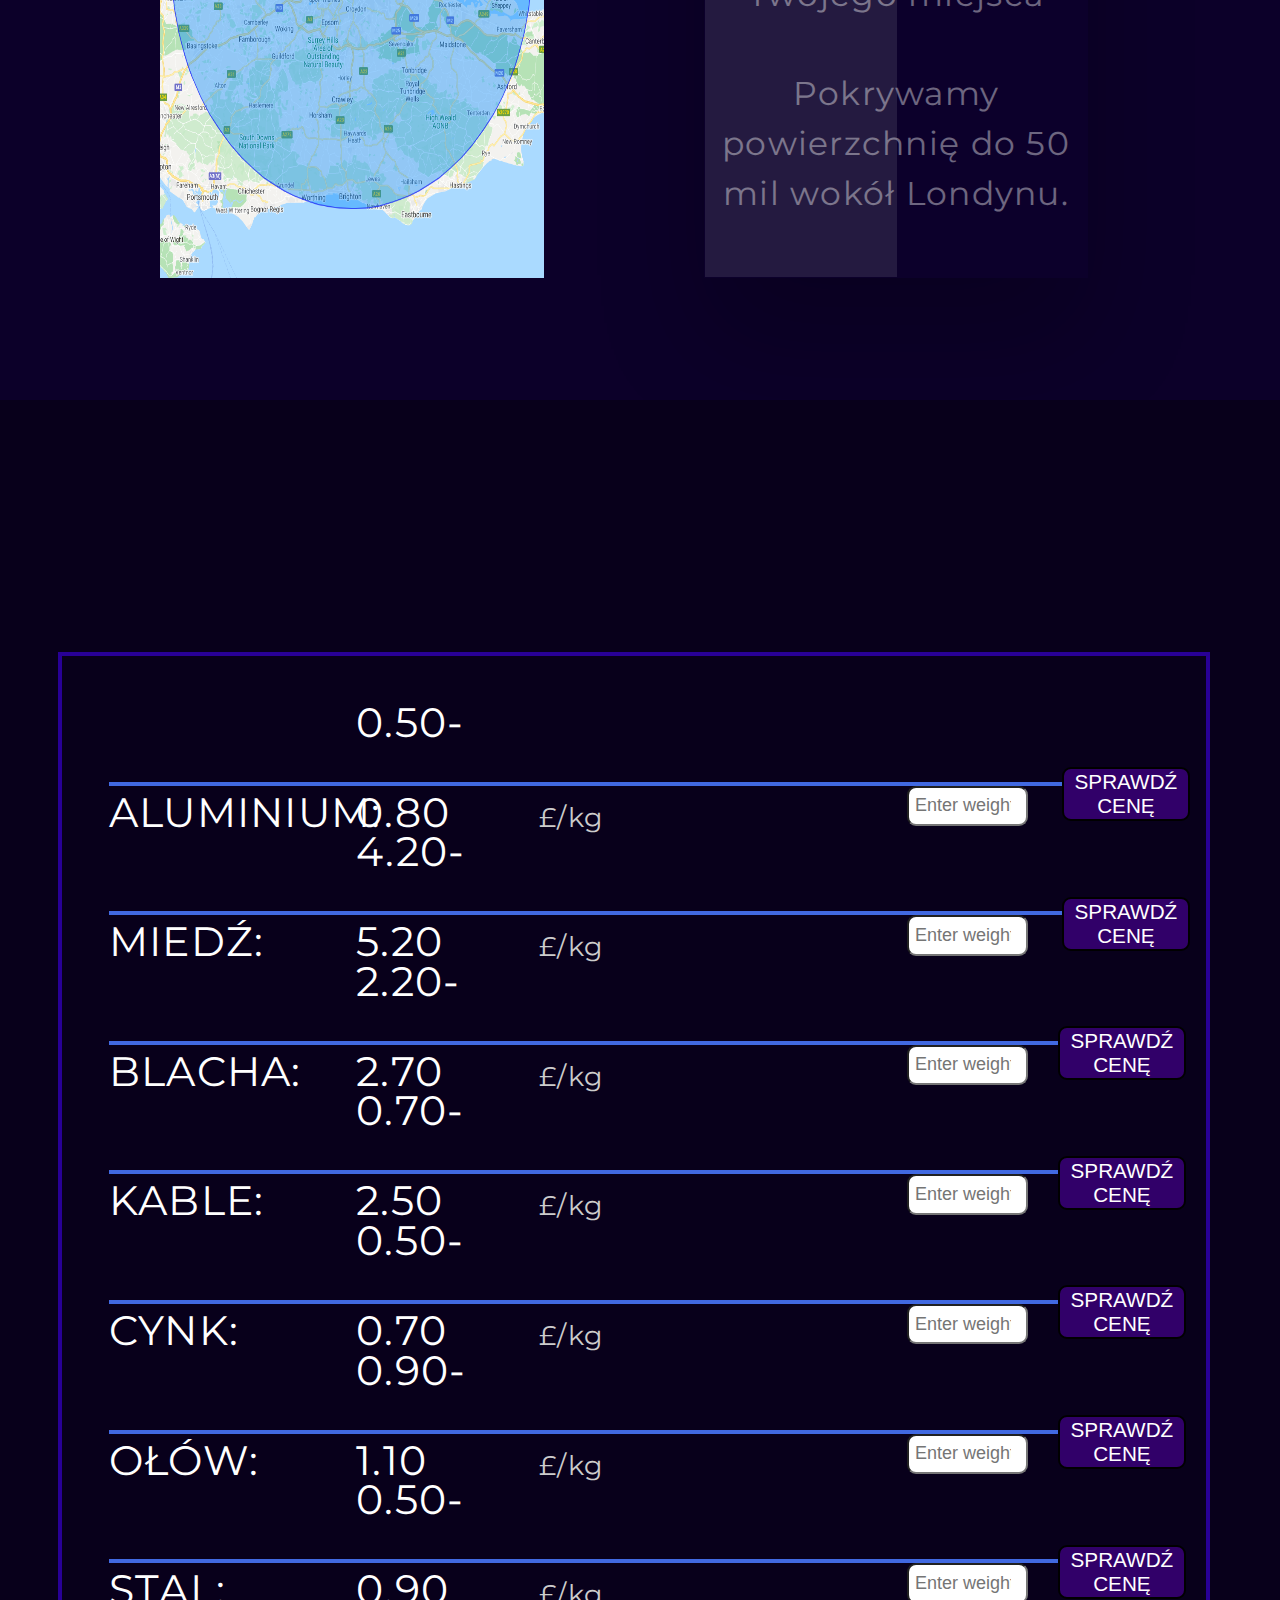
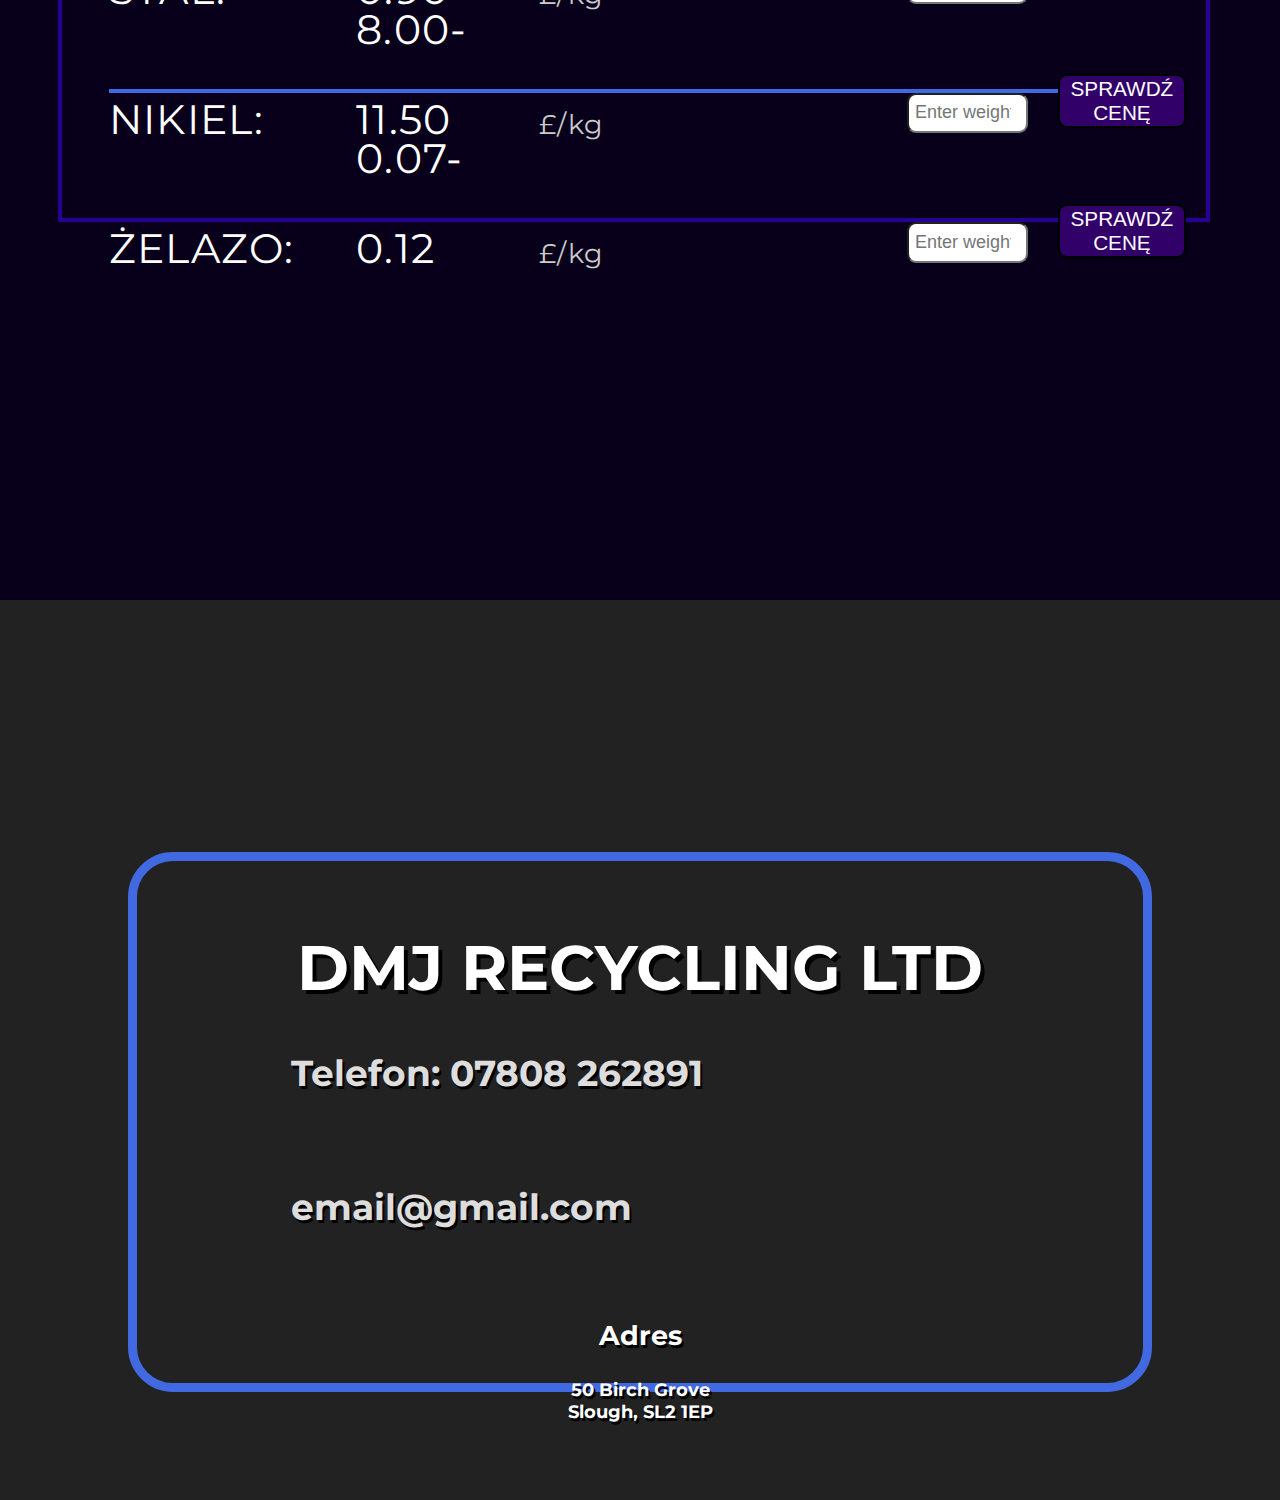
==== commit 7dbb60fc: "123" ====
--- a/polish.html
+++ b/polish.html
@@ -82,6 +82,11 @@
         <div class="contactMobileNav" onclick="contactScrollMobile()">
           Kontakt
         </div>
+
+        <div class="languages">
+          <img src="img/english.png" alt="english language" onclick="englishLanguage()">
+          <img src="img/polish.png" alt="polish language" onclick="polishLanguage()">
+        </div>
       </div>
     </div>
 
@@ -89,10 +94,10 @@
       <div class="mainTitle">
         <h1>
         <div class="titleLine">
-          Kupujemy
+          Skupujemy
         </div>
         <div class="titleLine">
-          Złom, metal <span class="spanMainTitle">ORAZ</span> kable
+          Złom metali <span class="spanMainTitle">ORAZ</span> kable
         </div>
         </h1>
       </div>
@@ -153,7 +158,7 @@
       <div class="priceListDiv">
         <div class="aluminiumDiv priceListDivXD">
           <span class="spanName">Aluminium:</span>
-          <span class="spanPriceFirst">0.40-0.90</span>
+          <span class="spanPriceFirst">0.50-0.80</span>
           <span class="spanPriceSecond">£/kg</span>
           <span class="aluminiumPrice"></span>
           <input type="number" class="aluminiumInput" placeholder="Enter weight (kgs)">
@@ -162,7 +167,7 @@
         </div>
         <div class="copperDiv priceListDivXD">
           <span class="spanName">Miedź:</span>
-          <span class="spanPriceFirst">4.00-5.00</span>
+          <span class="spanPriceFirst">4.20-5.20</span>
           <span class="spanPriceSecond">£/kg</span>
           <span class="copperPrice"></span>
           <input type="number" class="copperInput" placeholder="Enter weight (kgs)">
@@ -170,8 +175,8 @@
           <button type="button" class="copperSubmitPriceButton" onclick= "copperSubmitPrice()">Sprawdź cenę</button>
         </div>
         <div class="brassDiv priceListDivXD">
-          <span class="spanName">Brass:</span>
-          <span class="spanPriceFirst">2.00-2.70</span>
+          <span class="spanName">Blacha:</span>
+          <span class="spanPriceFirst">2.20-2.70</span>
           <span class="spanPriceSecond">£/kg</span>
           <span class="brassPrice"></span>
           <input type="number" class="brassInput" placeholder="Enter weight (kgs)">
@@ -179,11 +184,51 @@
         </div>
         <div class="cablesDiv priceListDivXD">
           <span class="spanName">Kable:</span>
-          <span class="spanPriceFirst">0.50-2.60</span>
+          <span class="spanPriceFirst">0.70-2.50</span>
           <span class="spanPriceSecond">£/kg</span>
           <span class="cablesPrice"></span>
           <input type="number" class="cablesInput" placeholder="Enter weight (kgs)">
           <button type="button" class="cablesSubmitPriceBtn" onclick= "cablesSubmitPrice()">Sprawdź cenę</button>
+        </div>
+        <div class="zincDiv priceListDivXD">
+          <span class="spanName">Cynk:</span>
+          <span class="spanPriceFirst">0.50-0.70</span>
+          <span class="spanPriceSecond">£/kg</span>
+          <span class="zincPrice"></span>
+          <input type="number" class="zincInput" placeholder="Enter weight (kgs)">
+          <button type="button" class="zincSubmitPriceBtn" onclick= "zincSubmitPrice()">Sprawdź cenę</button>
+        </div>
+        <div class="leadDiv priceListDivXD">
+          <span class="spanName">Ołów:</span>
+          <span class="spanPriceFirst">0.90-1.10</span>
+          <span class="spanPriceSecond">£/kg</span>
+          <span class="leadPrice"></span>
+          <input type="number" class="leadInput" placeholder="Enter weight (kgs)">
+          <button type="button" class="leadSubmitPriceBtn" onclick= "leadSubmitPrice()">Sprawdź cenę</button>
+        </div>
+        <div class="steelDiv priceListDivXD">
+          <span class="spanName">Stal:</span>
+          <span class="spanPriceFirst">0.50-0.90</span>
+          <span class="spanPriceSecond">£/kg</span>
+          <span class="steelPrice"></span>
+          <input type="number" class="steelInput" placeholder="Enter weight (kgs)">
+          <button type="button" class="steelSubmitPriceBtn" onclick= "steelSubmitPrice()">Sprawdź cenę</button>
+        </div>
+        <div class="nickelDiv priceListDivXD">
+          <span class="spanName">Nikiel:</span>
+          <span class="spanPriceFirst">8.00-11.50</span>
+          <span class="spanPriceSecond">£/kg</span>
+          <span class="nickelPrice"></span>
+          <input type="number" class="nickelInput" placeholder="Enter weight (kgs)">
+          <button type="button" class="nickelSubmitPriceBtn" onclick= "nickelSubmitPrice()">Sprawdź cenę</button>
+        </div>
+        <div class="ironDiv priceListDivXD">
+          <span class="spanName">Żelazo:</span>
+          <span class="spanPriceFirst">0.07-0.12</span>
+          <span class="spanPriceSecond">£/kg</span>
+          <span class="ironPrice"></span>
+          <input type="number" class="ironInput" placeholder="Enter weight (kgs)">
+          <button type="button" class="ironSubmitPriceBtn" onclick= "ironSubmitPrice()">Sprawdź cenę</button>
         </div>
       </div>
     </section>
--- a/css/navmobile.css
+++ b/css/navmobile.css
@@ -104,3 +104,13 @@
   -webkit-transform: rotate(45deg) translate(-1.6vh, -0.7vh);
   transform: rotate(45deg) translate(-1.6vh, -0.7vh);
 }
+
+.nav-mobile .menu .languages {
+  margin-top: 25vh;
+}
+
+.nav-mobile .menu img {
+  width: 18vw;
+  height: 5vh;
+  margin: 0 5vw;
+}
--- a/css/style.css
+++ b/css/style.css
@@ -244,8 +244,8 @@
   position: absolute;
   top: 400vh;
   left: 0;
-  width: 100vw;
-  height: 100vh;
+  width: 200vw;
+  height: 200vh;
   background-color: #08001b;
   color: white;
   z-index: 1;
@@ -253,7 +253,7 @@
 
 section.priceListSection .priceListDiv {
   width: 90vw;
-  height: 60vh;
+  height: 130vh;
   margin-top: 28vh;
   margin-left: 4.5vw;
   z-index: 2;
@@ -268,7 +268,7 @@
   border-bottom: 0.5vh solid royalblue;
 }
 
-section.priceListSection .priceListDiv .cablesDiv {
+section.priceListSection .priceListDiv .priceListDivXD:nth-last-of-type(1) {
   border: none;
 }
 
@@ -284,7 +284,7 @@
 }
 
 section.priceListSection .priceListDiv .spanPriceFirst {
-  width: 12vw;
+  width: 14vw;
   font-size: 4.5vh;
   letter-spacing: 0.1vw;
 }
@@ -341,7 +341,7 @@
 
 section.contactSection {
   position: absolute;
-  top: 500vh;
+  top: 600vh;
   left: 0;
   width: 100vw;
   height: 100vh;
--- a/css/media.css
+++ b/css/media.css
@@ -65,6 +65,8 @@
   }
 
   section.aboutCompanySection p {
+    height: 60vh;
+    padding-top: 5vh;
     font-size: 2.5vh;
     line-height: 1.7;
     letter-spacing: 0.1vw;
@@ -135,12 +137,12 @@
 
   section.priceListSection {
     top: 600vh;
-    height: 100vh;
+    height: 215vh;
   }
 
   section.priceListSection .priceListDiv {
     width: 90vw;
-    height: 80vh;
+    height: 185vh;
     margin-top: 15vh;
   }
 
@@ -152,11 +154,8 @@
     border-bottom: 0.5vh solid royalblue;
   }
 
-  section.priceListSection .priceListDiv .cablesDiv {
-    border: none;
-  }
-
   section.priceListSection .priceListDiv .spanName {
+    margin-top: 2vh;
     height: 4vh;
     width: 82vw;
     font-size: 3.5vh;
@@ -164,9 +163,9 @@
   }
 
   section.priceListSection .priceListDiv .spanPriceFirst {
-    width: 34vw;
+    width: 36vw;
     margin-left: 20vw;
-    line-height: 5vh;
+    line-height: 10vh;
     padding-bottom: 5vh;
     font-size: 3.5vh;
     text-align: center;
@@ -191,7 +190,7 @@
   }
 
   section.contactSection {
-    top: 700vh;
+    top: 815vh;
     height: 100vh;
   }
 
@@ -301,7 +300,8 @@
   }
 }
 
-@media (min-width: 1300px) {
+@media (min-width: 1200px)
+  {
   main .titleLine .spanMainTitle {
     display: inline;
   }
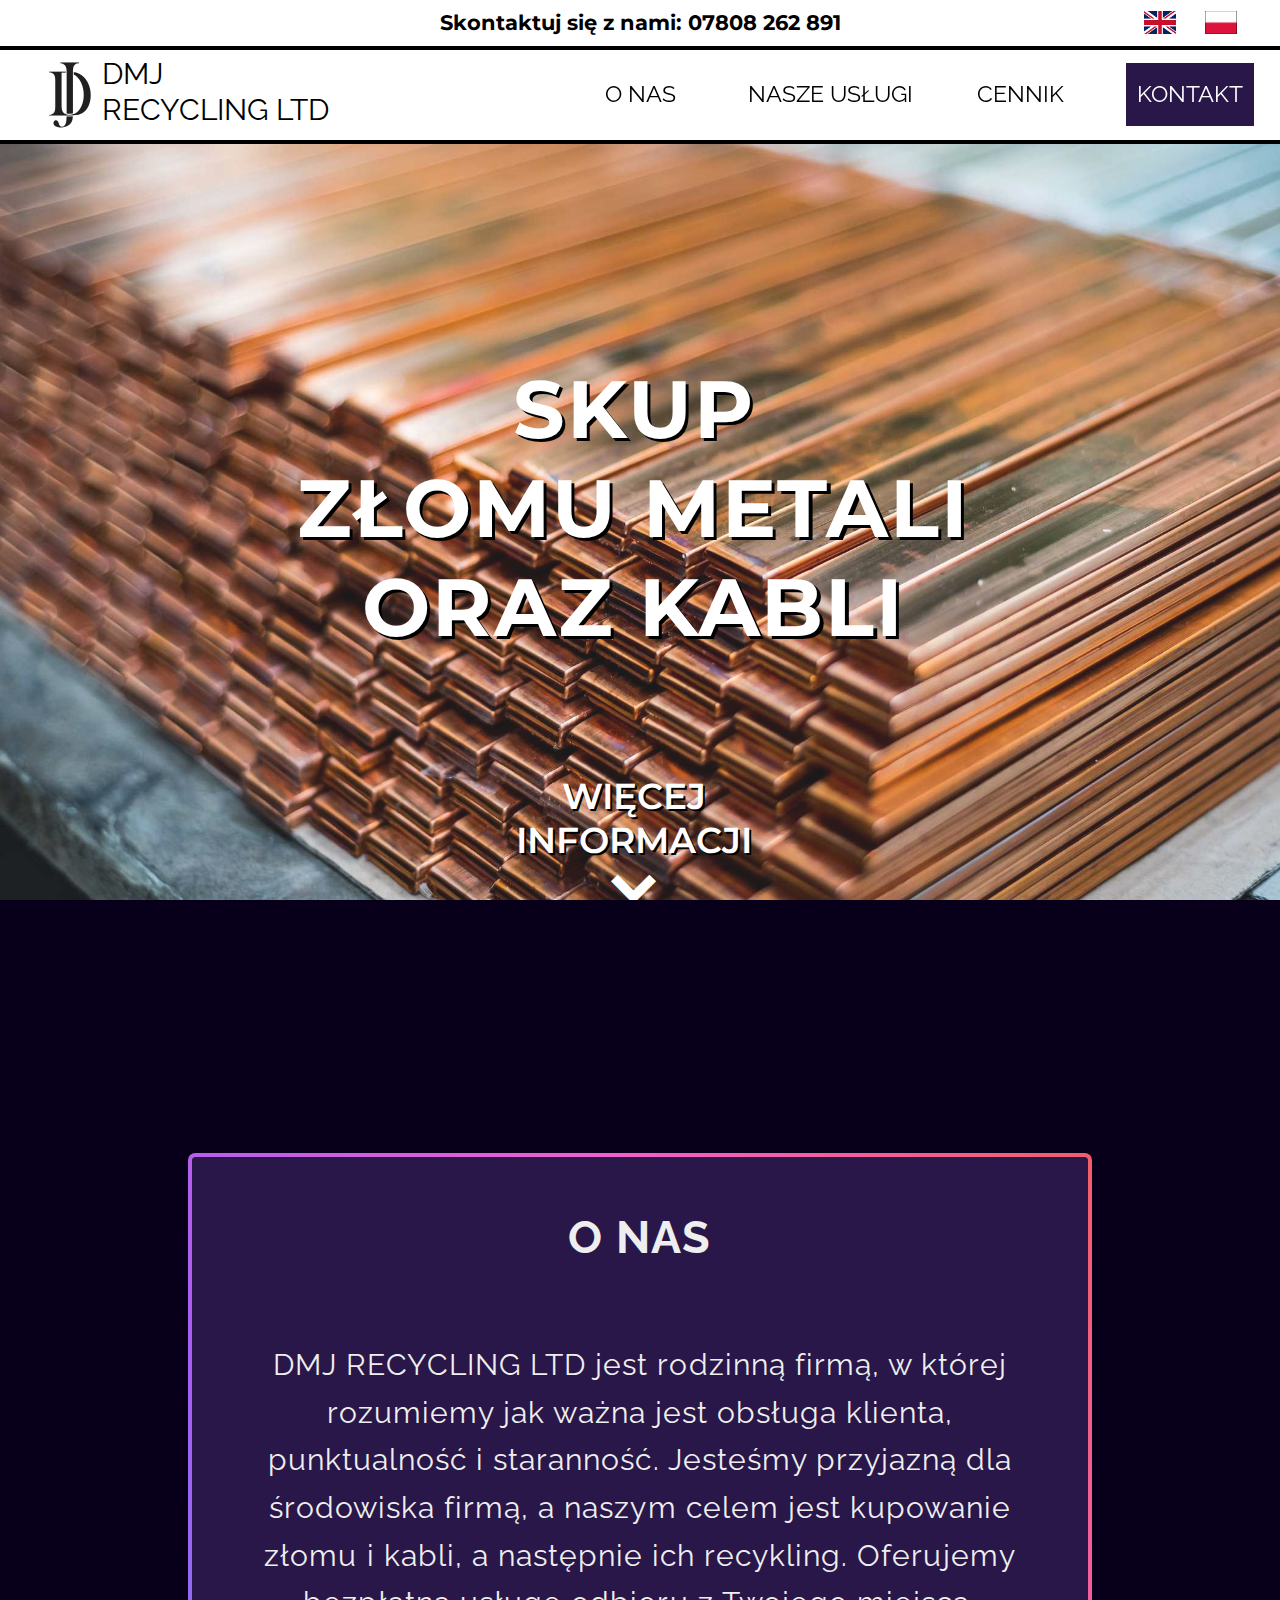
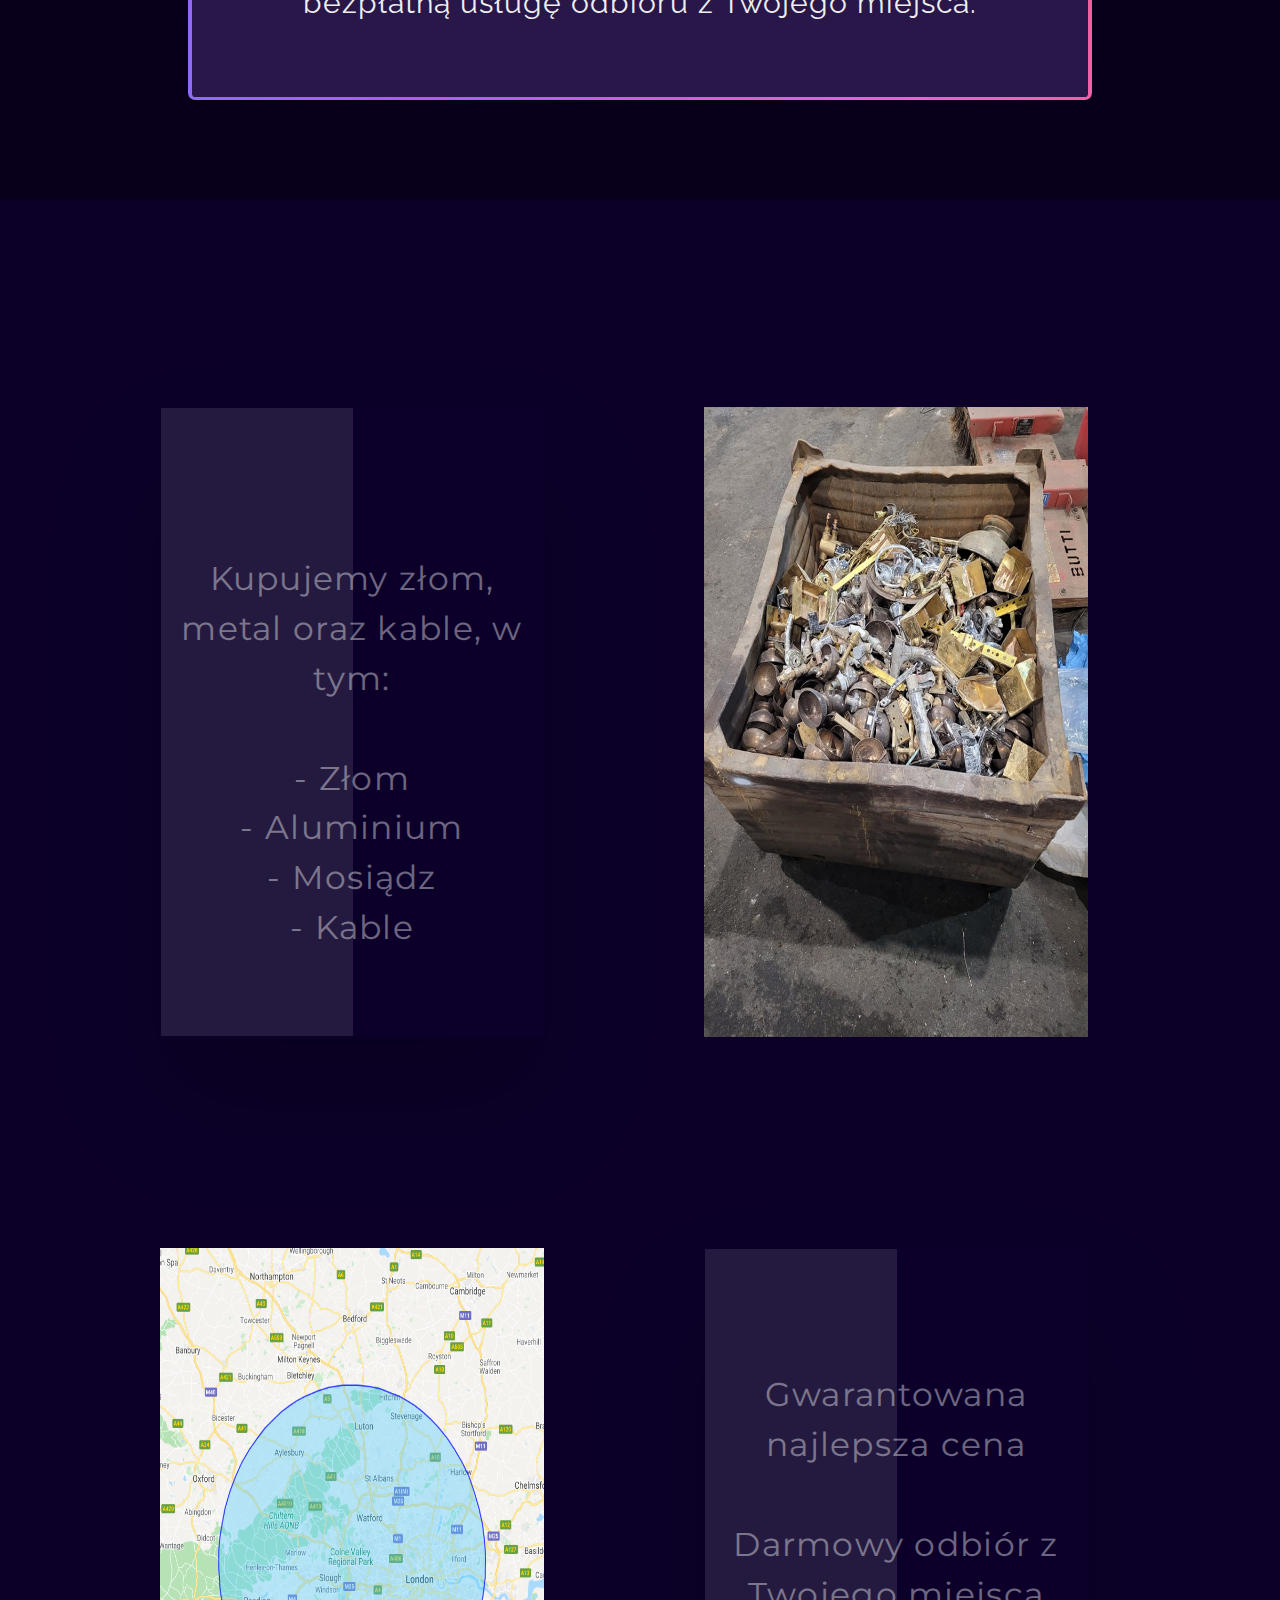
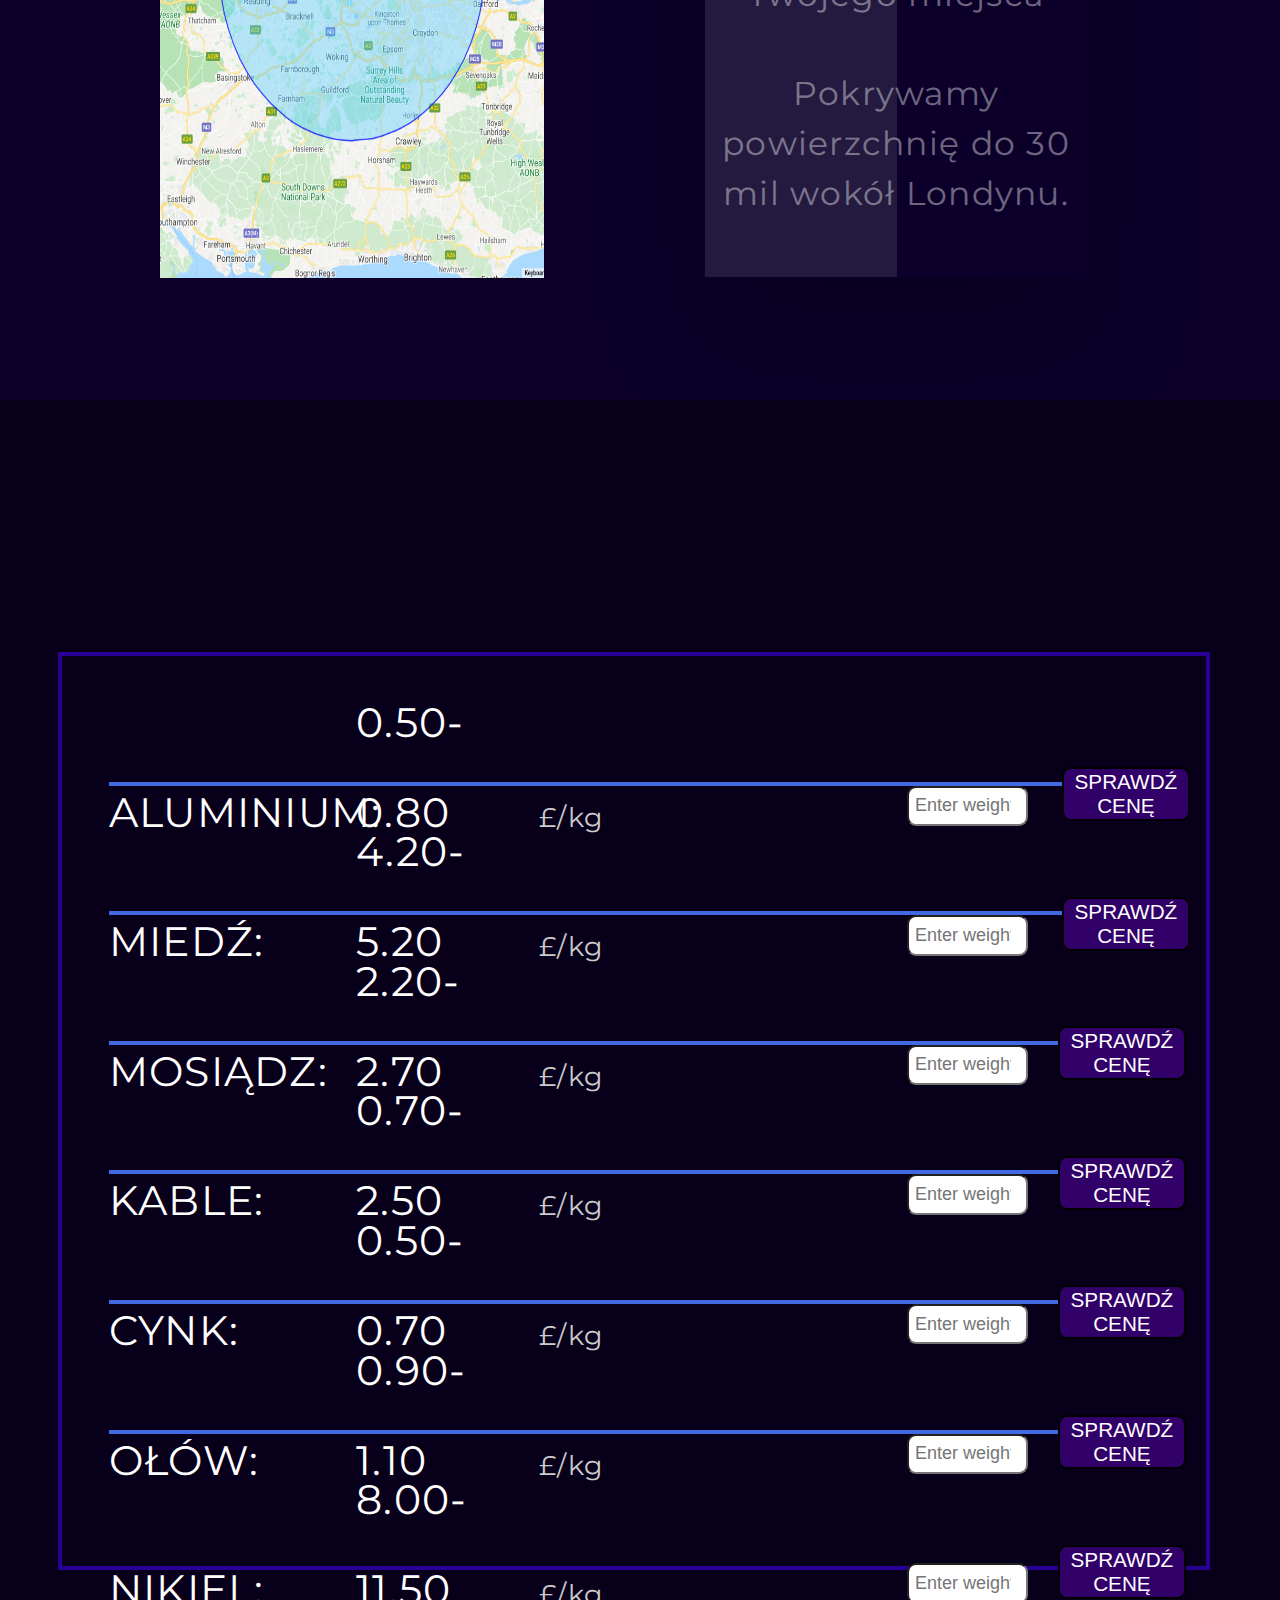
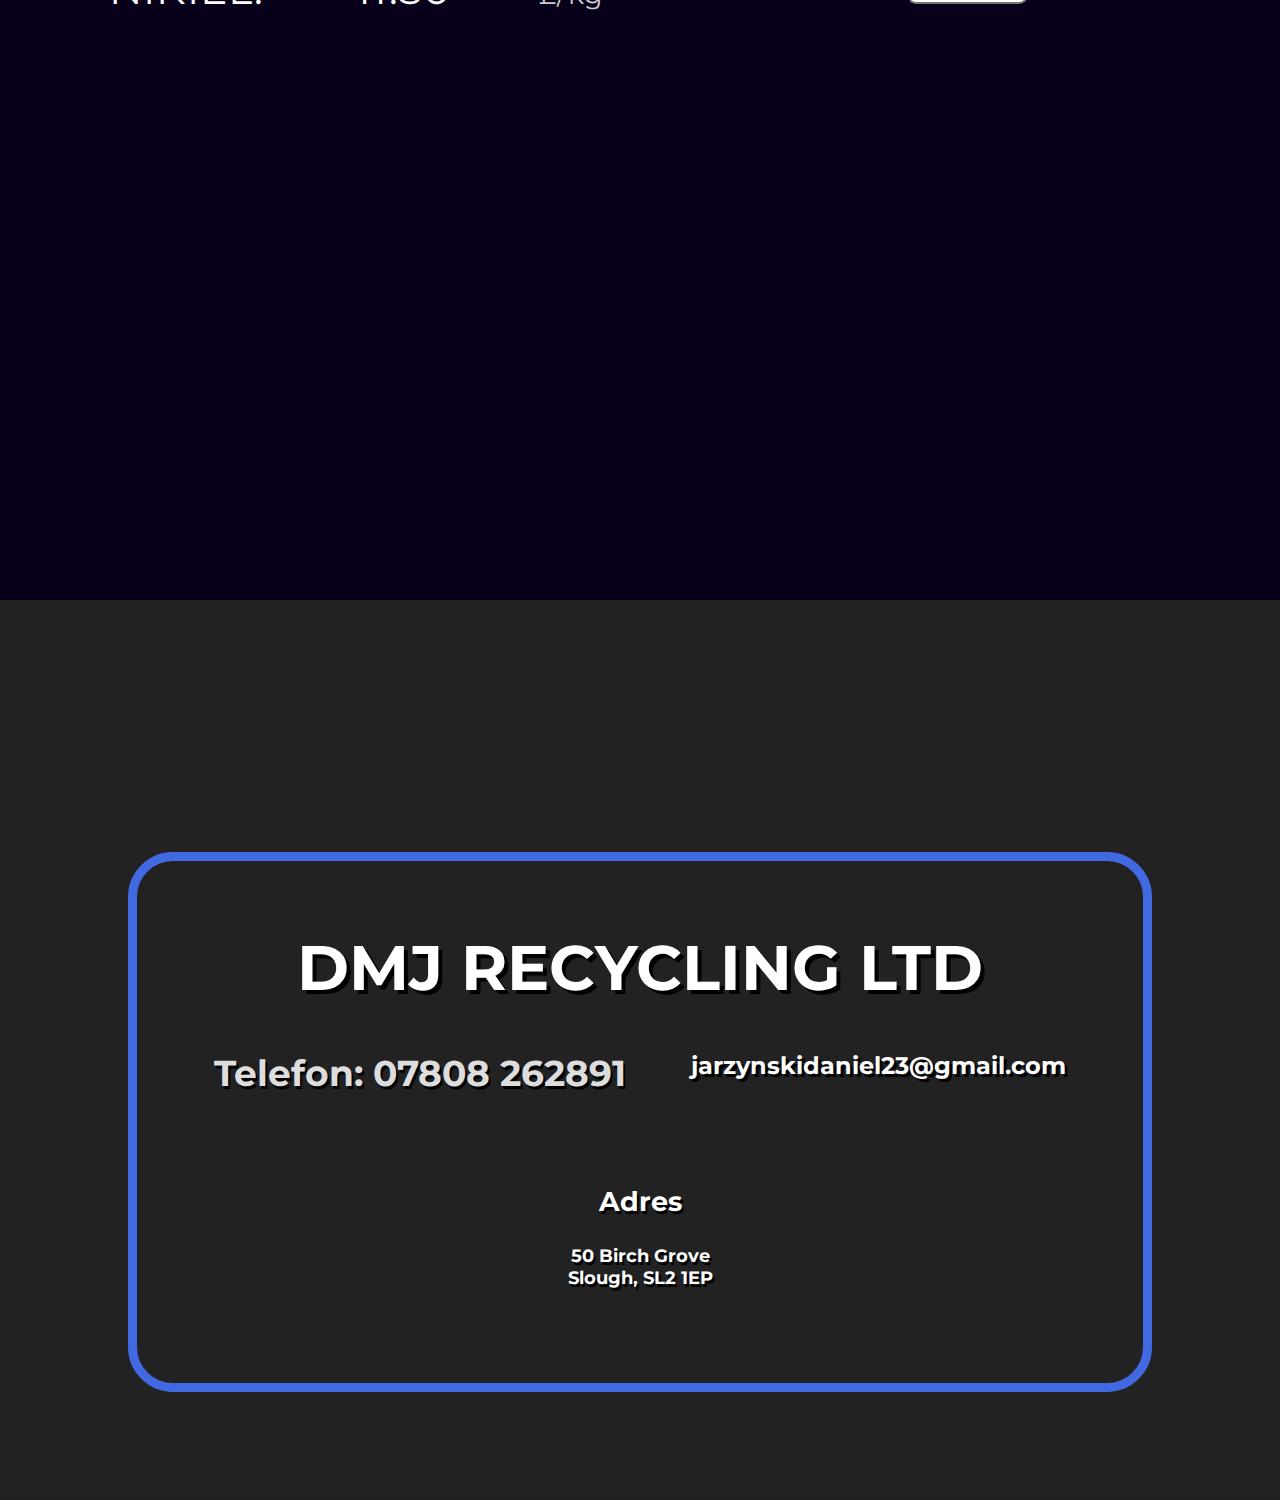
==== commit 4b0c8647: "xd" ====
--- a/polish.html
+++ b/polish.html
@@ -37,7 +37,7 @@
           <img src="img/logo.png" alt="DJ">
         </div>
         <div class="logoText logoText1">DMJ</div>
-        <div class="logoText logoText2">Recycling</div>
+        <div class="logoText logoText2">Recycling LTD</div>
       </div>
 
       <div class="navDivs">
@@ -94,10 +94,10 @@
       <div class="mainTitle">
         <h1>
         <div class="titleLine">
-          Skupujemy
+          Skup
         </div>
         <div class="titleLine">
-          Złom metali <span class="spanMainTitle">ORAZ</span> kable
+          Złomu metali <span class="spanMainTitle">ORAZ</span> kabli
         </div>
         </h1>
       </div>
@@ -128,7 +128,7 @@
             <p>Kupujemy złom, metal oraz kable, w tym:</br></br>
               -	Złom</br>
               -	Aluminium</br>
-              -	Brass</br>
+              -	Mosiądz</br>
               -	Kable</p>
           </div>
         </div>
@@ -145,7 +145,7 @@
           <div class="cardContent">
             <p>Gwarantowana najlepsza cena</br></br>
               Darmowy odbiór z Twojego miejsca</br></br>
-              Pokrywamy powierzchnię do 50 mil wokół Londynu.</p>
+              Pokrywamy powierzchnię do 30 mil wokół Londynu.</p>
           </div>
         </div>
         <div class="ourServicesImage ourServicesSecondImage">
@@ -175,7 +175,7 @@
           <button type="button" class="copperSubmitPriceButton" onclick= "copperSubmitPrice()">Sprawdź cenę</button>
         </div>
         <div class="brassDiv priceListDivXD">
-          <span class="spanName">Blacha:</span>
+          <span class="spanName">Mosiądz:</span>
           <span class="spanPriceFirst">2.20-2.70</span>
           <span class="spanPriceSecond">£/kg</span>
           <span class="brassPrice"></span>
@@ -206,14 +206,6 @@
           <input type="number" class="leadInput" placeholder="Enter weight (kgs)">
           <button type="button" class="leadSubmitPriceBtn" onclick= "leadSubmitPrice()">Sprawdź cenę</button>
         </div>
-        <div class="steelDiv priceListDivXD">
-          <span class="spanName">Stal:</span>
-          <span class="spanPriceFirst">0.50-0.90</span>
-          <span class="spanPriceSecond">£/kg</span>
-          <span class="steelPrice"></span>
-          <input type="number" class="steelInput" placeholder="Enter weight (kgs)">
-          <button type="button" class="steelSubmitPriceBtn" onclick= "steelSubmitPrice()">Sprawdź cenę</button>
-        </div>
         <div class="nickelDiv priceListDivXD">
           <span class="spanName">Nikiel:</span>
           <span class="spanPriceFirst">8.00-11.50</span>
@@ -221,14 +213,6 @@
           <span class="nickelPrice"></span>
           <input type="number" class="nickelInput" placeholder="Enter weight (kgs)">
           <button type="button" class="nickelSubmitPriceBtn" onclick= "nickelSubmitPrice()">Sprawdź cenę</button>
-        </div>
-        <div class="ironDiv priceListDivXD">
-          <span class="spanName">Żelazo:</span>
-          <span class="spanPriceFirst">0.07-0.12</span>
-          <span class="spanPriceSecond">£/kg</span>
-          <span class="ironPrice"></span>
-          <input type="number" class="ironInput" placeholder="Enter weight (kgs)">
-          <button type="button" class="ironSubmitPriceBtn" onclick= "ironSubmitPrice()">Sprawdź cenę</button>
         </div>
       </div>
     </section>
@@ -237,7 +221,7 @@
       <div class="contactText">
         <h1>DMJ RECYCLING LTD</h1>
         <h2 class="mobile">Telefon: <span>07808 262891</span></h2>
-        <h2 class="email">email@gmail.com</h2>
+        <h2 class="email">jarzynskidaniel23@gmail.com</h2>
         <div class="address">
           <h3><span style="display: inline-block; text-align: center; font-size: 3vh; margin-bottom: 3vh;">Adres</span></br>
           50 Birch Grove</br>
--- a/css/navmobile.css
+++ b/css/navmobile.css
@@ -106,7 +106,7 @@
 }
 
 .nav-mobile .menu .languages {
-  margin-top: 25vh;
+  margin-top: 20vh;
 }
 
 .nav-mobile .menu img {
--- a/css/style.css
+++ b/css/style.css
@@ -253,7 +253,7 @@
 
 section.priceListSection .priceListDiv {
   width: 90vw;
-  height: 130vh;
+  height: 102vh;
   margin-top: 28vh;
   margin-left: 4.5vw;
   z-index: 2;
@@ -367,12 +367,18 @@
   text-shadow: 0.35vw 0.35vw black;
 }
 
-section.contactSection .contactText h2 {
+section.contactSection .contactText h2:nth-of-type(1) {
   font-size: 4vh;
   color: #ddd;
   float: left;
-  margin-left: 12vw;
+  margin-left: 6vw;
   margin-bottom: 10vh;
+}
+
+section.contactSection .contactText h2:nth-of-type(2) {
+  float: right;
+  margin-left: 0vw;
+  margin-right: 6vw;
 }
 
 section.contactSection .contactText h3 {
--- a/css/media.css
+++ b/css/media.css
@@ -37,7 +37,7 @@
   }
 
   main .mainTitle h1 {
-    font-size: 8.5vh;
+    font-size: 9.5vh;
     line-height: 10vh;
     letter-spacing: 0.15vw;
     text-shadow: 0.75vw 0.75vw black;
@@ -137,13 +137,14 @@
 
   section.priceListSection {
     top: 600vh;
+    width: 100vw;
     height: 215vh;
   }
 
   section.priceListSection .priceListDiv {
-    width: 90vw;
-    height: 185vh;
-    margin-top: 15vh;
+    max-width: 90vw;
+    height: 149vh;
+    margin-top: 33vh;
   }
 
   section.priceListSection .priceListDiv .priceListDivXD {
@@ -221,9 +222,9 @@
   }
 
   section.contactSection .contactText h2.email {
-    margin-left: 5vw;
+    margin-left: 61vw;
     margin-bottom: 15vh;
-    font-size: 4vh;
+    font-size: 2.5vh;
   }
 
   section.contactSection .contactText h3 {
@@ -264,7 +265,7 @@
   }
 
   main .mainTitle h1 {
-    font-size: 8.5vh;
+    font-size: 9.5vh;
     line-height: 10vh;
     letter-spacing: 0.15vw;
     text-shadow: 0.75vw 0.75vw black;
